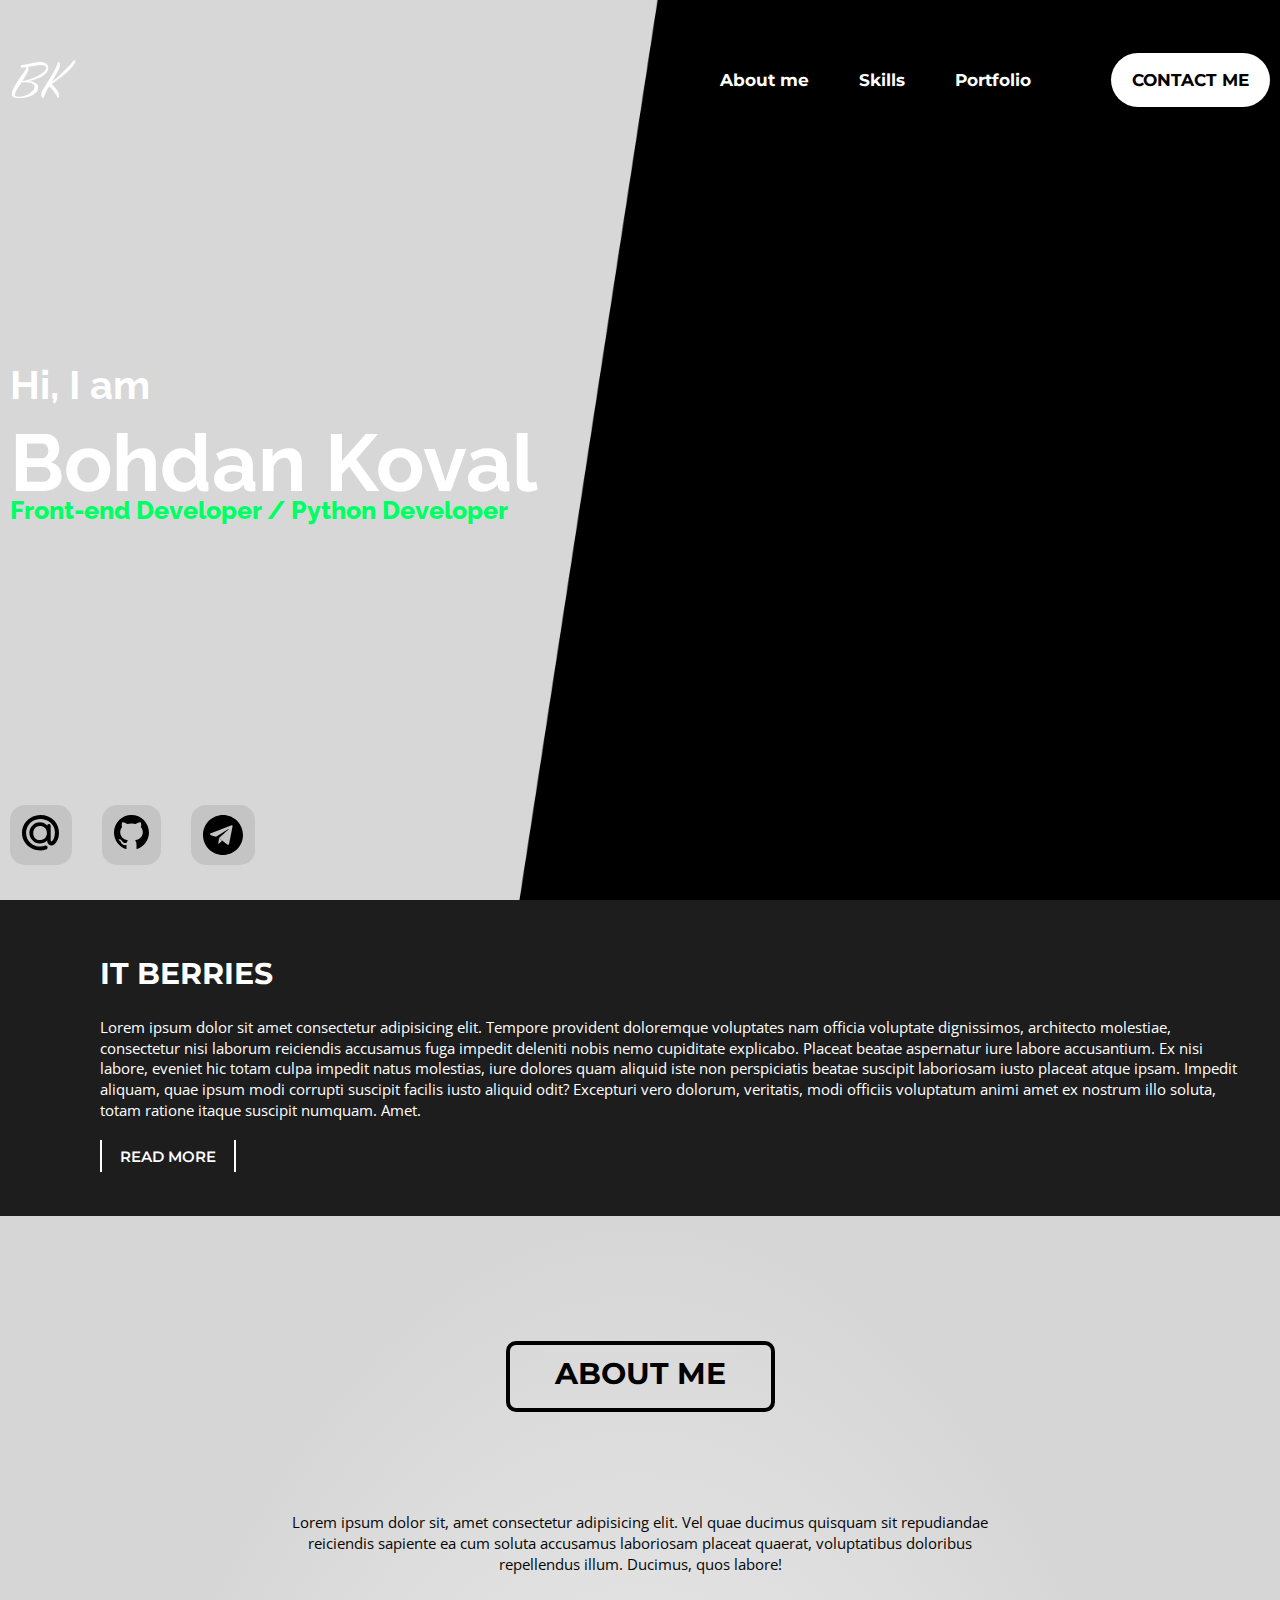
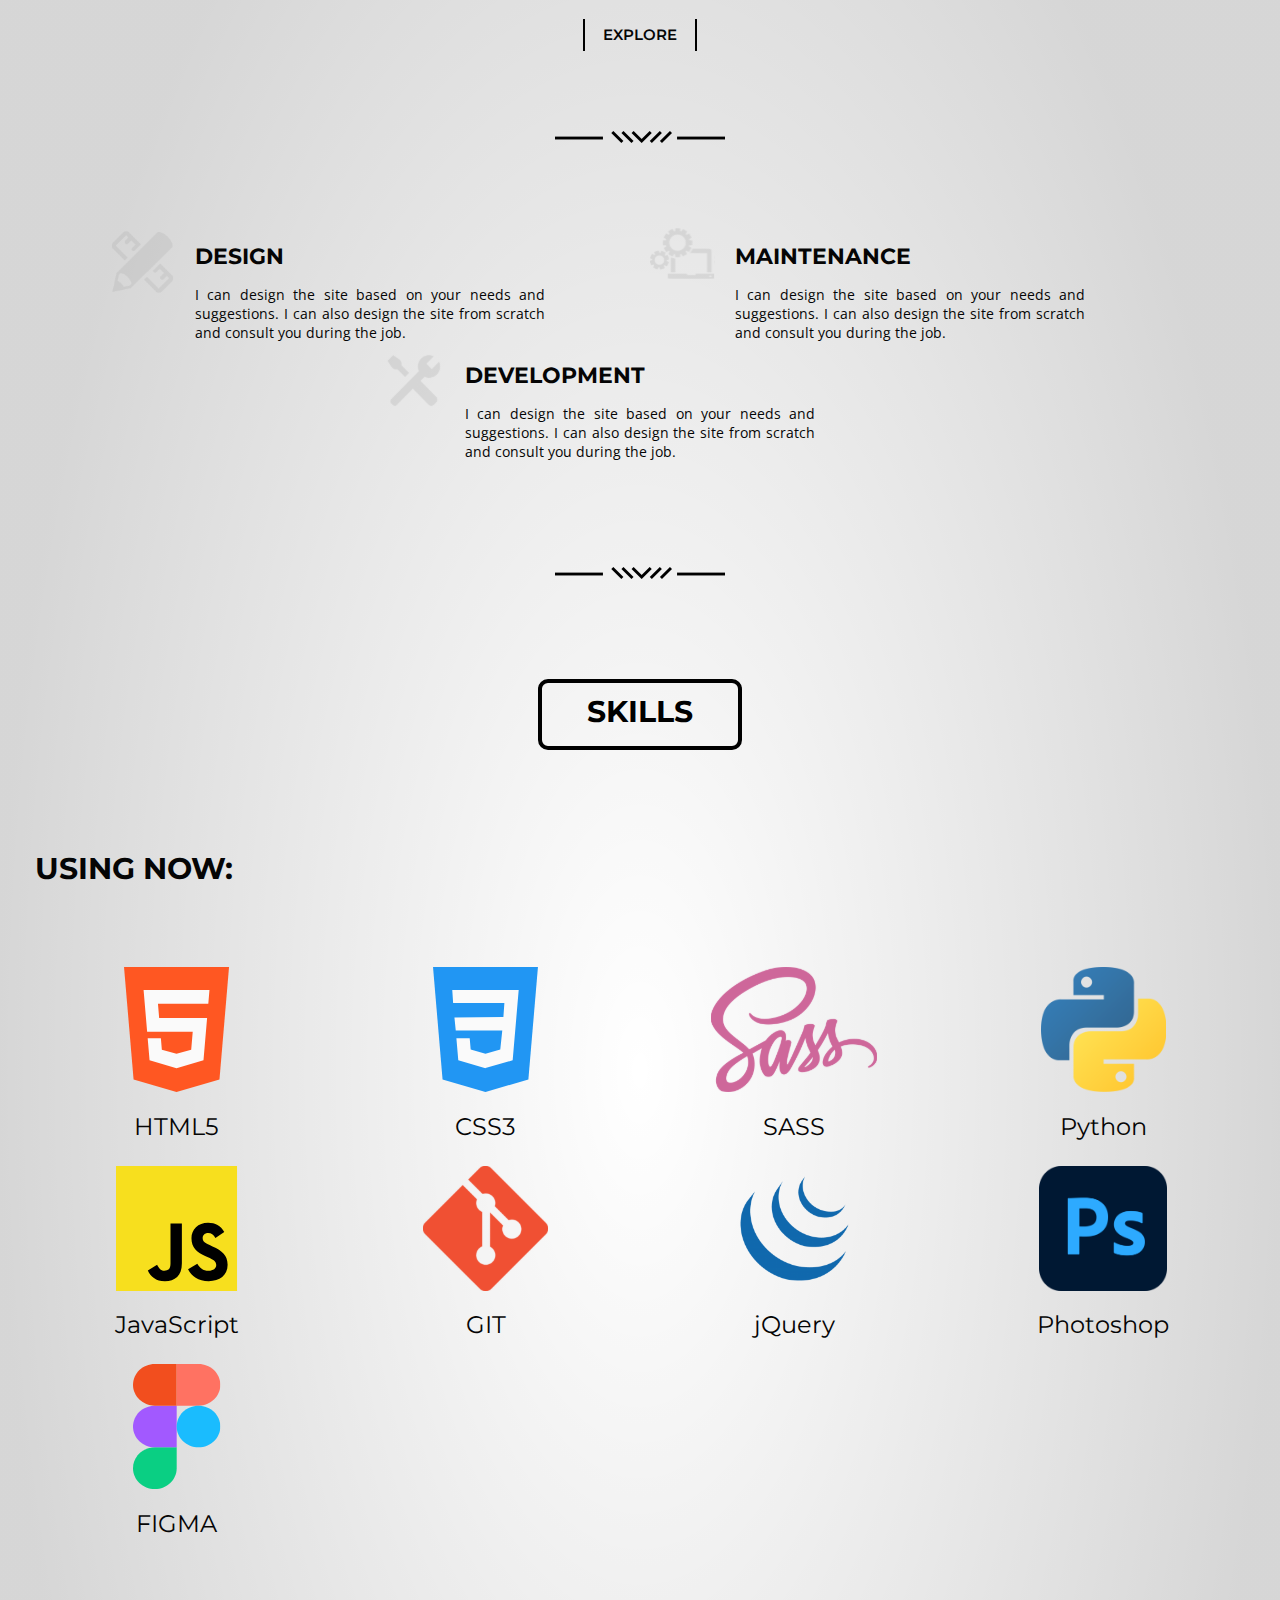
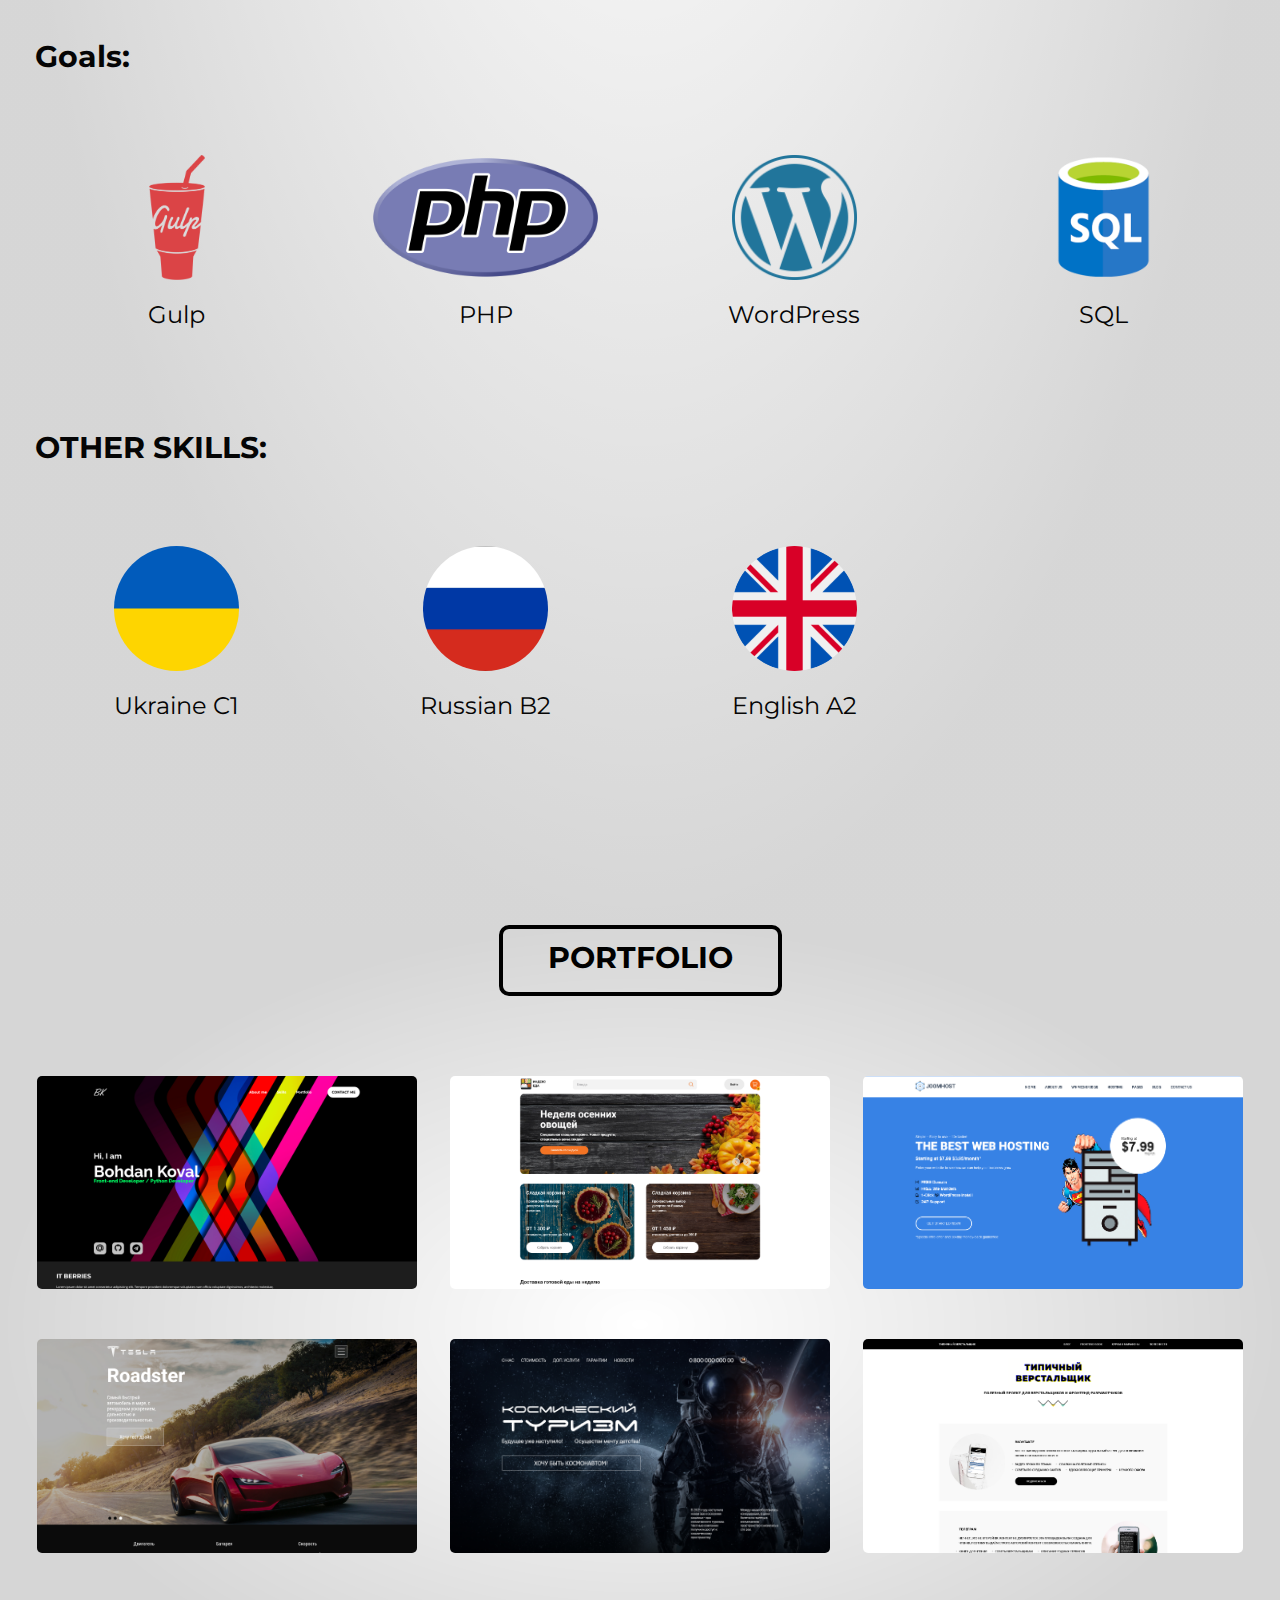
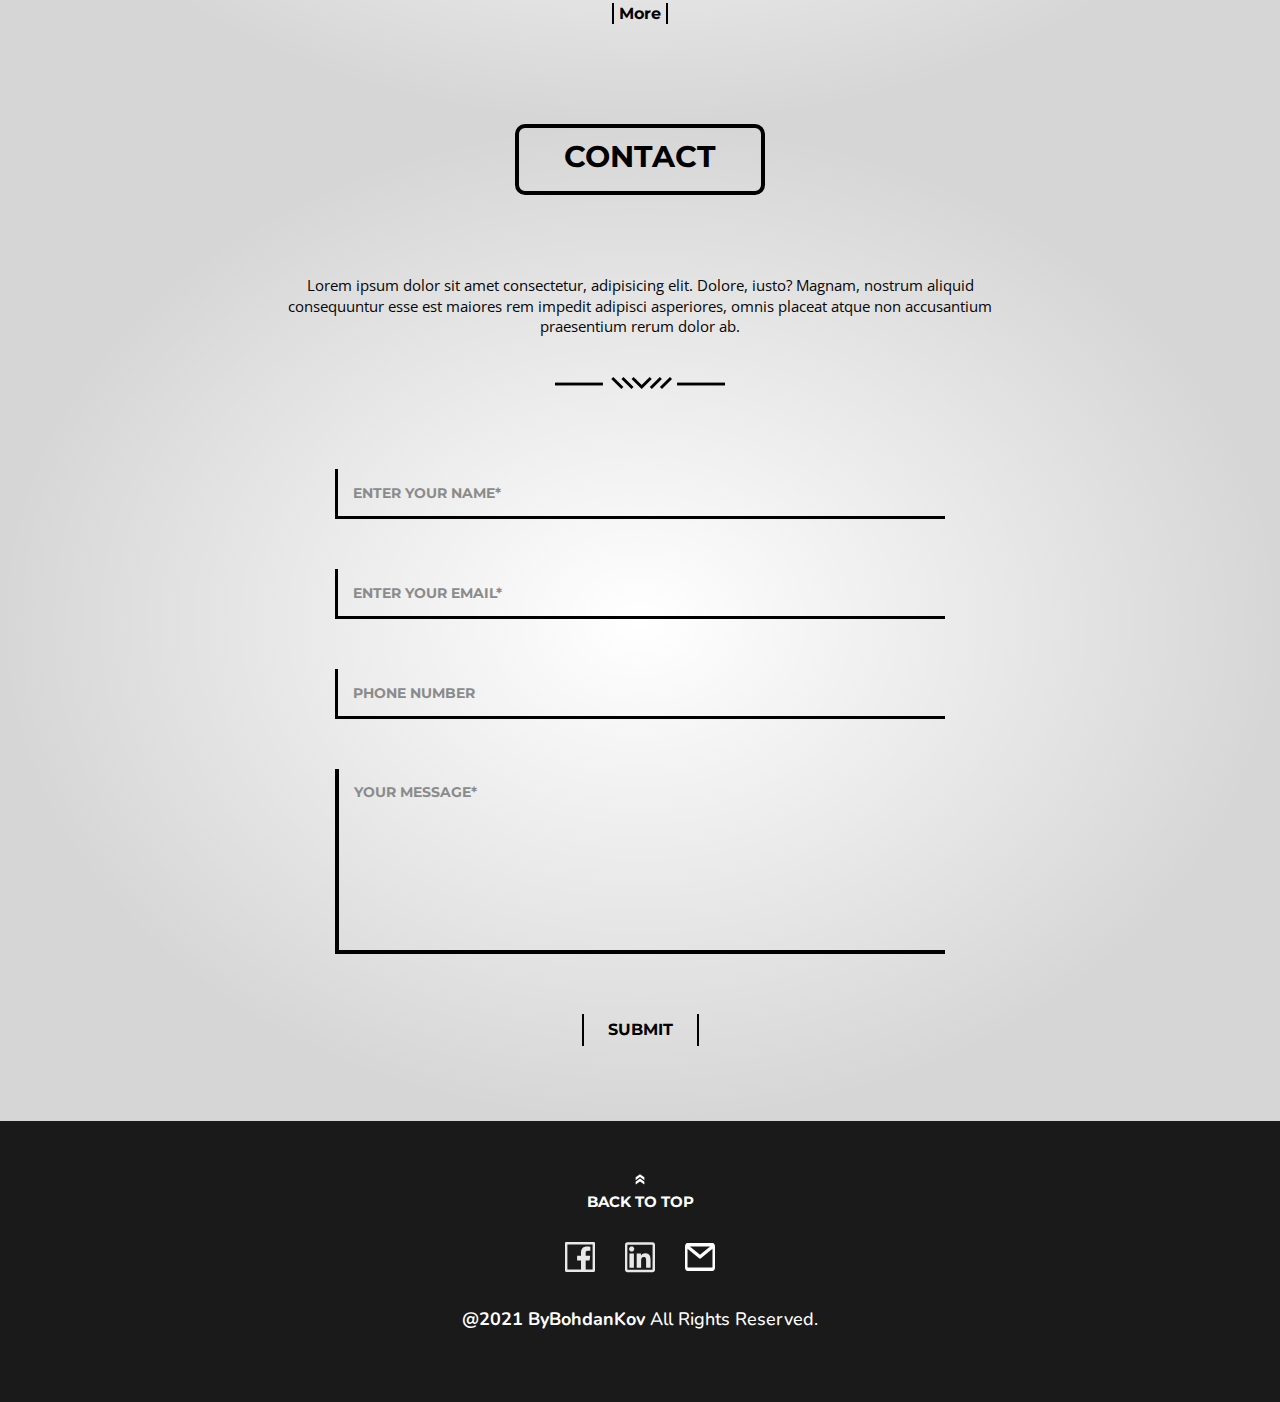
==== index.html @ dabd708c "Add files via upload" ====
<!DOCTYPE html>
<html lang="en">

<head>
  <meta charset="UTF-8">
  <meta name="viewport" content="width=device-width, initial-scale=1.0">
  <meta http-equiv="X-UA-Compatible" content="ie=edge">
  <title>Portfolio</title>
  <link  rel = "icon"  type = "image / png"  sizes = "32x32"  href = "images/icon__site.png"> 
  <!-- Montserrat, Nunito, Raleway -->
  <link rel="preconnect" href="https://fonts.googleapis.com">
  <link rel="preconnect" href="https://fonts.gstatic.com" crossorigin>
  <link href="https://fonts.googleapis.com/css2?family=Montserrat:wght@400;600;700&family=Nunito:wght@400;700&family=Open+Sans:wght@300;400&family=Raleway:wght@700;800&display=swap" rel="stylesheet">
  <!-- Birthstone -->
  <link rel="preconnect" href="https://fonts.googleapis.com">
  <link rel="preconnect" href="https://fonts.gstatic.com" crossorigin>
  <link href="https://fonts.googleapis.com/css2?family=Birthstone&display=swap" rel="stylesheet">
  <!-- Mohave -->
  <link rel="preconnect" href="https://fonts.googleapis.com">
  <link rel="preconnect" href="https://fonts.gstatic.com" crossorigin>
  <link href="https://fonts.googleapis.com/css2?family=Mohave:wght@500&display=swap" rel="stylesheet">
  <!-- Mohave End -->
  <link rel="stylesheet" href="css/reset.css">
  <link rel="stylesheet" href="css/slick.css">
  <link rel="stylesheet" href="css/jquery.fancybox.css">
  <link rel="stylesheet" href="css/style.css">
  <link rel="stylesheet" href="css/media.css">
</head>

<body>

  <header class="header" id="header">
    <!-- <div class="header__2bg"></div> -->
    <div class="header__container">
      <div class="header__inner">
        <div class="header__top">
          <!-- <a class="logo__link" href="#">
            <img class="logo__img" src="images/logo.svg" alt="logo">
          </a> -->
          <a class="logo__link" href="#">
            BK
          </a>
          <nav class="header__menu">
            <button class="header__btn">
              <span></span>
            </button>
            <ul class="header__list">
              <li class="header__item">
                <a class="header__link" href="#aboutme" target="_blank">
                  About me
                </a>
              </li>
              <li class="header__item">
                <a class="header__link" href="#skills" target="_blank">
                  Skills</a>
              </li>
              <li class="header__item">
                <a class="header__link" href="#portfolio" target="_blank">
                  Portfolio
                </a>
              </li>
              <li class="header__item">
                <a class="header__link section__link--white" href="#contact">
                  CONTACT ME
                </a>
              </li>
            </ul>
          </nav>
        </div>
        <div class="header__content">
          <p class="header__subtitle">Hi, I am</p>
          <h1 class="header__title">Bohdan Koval</h1>
          <p class="header__title-desc">Front-end Developer / Python Developer</p>
        </div>
        <div class="header__social-link">
          <ul class="header__social-list">
            <li class="header__social-item">
              <a class="header__social-link" href="mailto:bohdankoval3012@gmail.com" target="_blank">
                <img class="header__social-img" src="images/social__img/email-img.svg" alt="email">
              </a>
            </li>
            <li class="header__social-item">
              <a class="header__social-link" href="https://github.com/HSFantast1k" target="_blank">
                <img class="header__social-img" src="images/social__img/github-img.svg" alt="github">
              </a>
            </li>
            <li class="header__social-item">
              <a class="header__social-link" href="https://t.me/iamBohdan" target="_blank">
                <img class="header__social-img" src="images/social__img/telegram.svg" alt="telegram" width="40px">
              </a>
            </li>
            <!-- <li class="header__social-item">
              <a class="header__social-link" href="#">
                <img class="header__social-img" src="images/social__img/in-img.svg" alt="in">
              </a>
            </li> -->
          </ul>
        </div>
      </div>
    </div>
  </header>

  <blockquote class="blockquote">
    <div class="blockquote__container">
      <div class="blockquote__content">
        <h2 class="blockquote-title">IT BERRIES</h2>
        <p class="blockquote-text">Lorem ipsum dolor sit amet consectetur adipisicing elit. Tempore provident doloremque
          voluptates nam officia voluptate dignissimos, architecto molestiae, consectetur nisi laborum reiciendis
          accusamus fuga impedit deleniti nobis nemo cupiditate explicabo.
          Placeat beatae aspernatur iure labore accusantium. Ex nisi labore, eveniet hic totam culpa impedit natus
          molestias, iure dolores quam aliquid iste non perspiciatis beatae suscipit laboriosam iusto placeat atque
          ipsam.
          Impedit aliquam, quae ipsum modi corrupti suscipit facilis iusto aliquid odit? Excepturi vero dolorum,
          veritatis, modi officiis voluptatum animi amet ex nostrum illo soluta, totam ratione itaque suscipit numquam.
          Amet.</p>
        <a class="blockquote-link" href="404.html">READ MORE</a>
      </div>
    </div>
  </blockquote>

  <section class="info">
    <div class="container">
      <div class="aboutme" id="aboutme">
        <h3 class="section__title">ABOUT ME</h3>
        <p class="aboutme-text">Lorem ipsum dolor sit, amet consectetur adipisicing elit. Vel quae ducimus quisquam sit
          repudiandae reiciendis sapiente ea cum soluta accusamus laboriosam placeat quaerat, voluptatibus doloribus
          repellendus illum. Ducimus, quos labore!</p>
        <a class="aboutme-link" href="404.html">EXPLORE</a>
        <img class="end-line" src="images/end_line.svg" alt="">
      </div>
      <div class="services">
        <div class="services__box">
          <div class="services-item">
            <img class="service-subimg" src="images/service__icon/Design-icon.svg" alt="Design">
            <h3 class="services-title">DESIGN</h3>

            <p class="services-text">I can design the site based on your needs and suggestions. I can also design the
              site from scratch and consult you during the job.</p>
          </div>
          <div class="services-item">
            <img class="service-subimg" src="images/service__icon/Maintenance-icon.svg" alt="Maintenance">
            <h3 class="services-title">MAINTENANCE</h3>
            <p class="services-text">I can design the site based on your needs and suggestions. I can also design the
              site from scratch and consult you during the job. </p>
          </div>
          <div class="services-item">
            <img class="service-subimg" src="images/service__icon/Development-icon.svg" alt="Development">
            <h3 class="services-title">DEVELOPMENT</h3>
            <p class="services-text">I can design the site based on your needs and suggestions. I can also design the
              site from scratch and consult you during the job.</p>
          </div>
        </div>
        <img class="end-line" src="images/end_line.svg" alt="">
      </div>
      <div class="skills">
        <h3 class="section__title" href="#" id="skills">SKILLS</h3>
        <h2 class="skills-title">USING NOW:</h2>
        <div class="skills__box">
          <div class="skills-item">
            <img class="skills__box-img" src="images/Program__logo/HTML.svg" alt="HTML5" height="125px">
            <h6 class="skills__box-title">HTML5</h6>
          </div>
          <div class="skills-item">
            <img class="skills__box-img" src="images/Program__logo/CSS.svg" alt="CSS3" height="125px"">
              <h6 class=" skills__box-title">CSS3</h6>
          </div>
          <div class="skills-item">
            <img class="skills__box-img" src="images/Program__logo/SASS.svg" alt="SASS" height="125px">
            <h6 class="skills__box-title">SASS</h6>
          </div>
          <div class="skills-item">
            <img class="skills__box-img" src="images/Program__logo/Python.png" alt="Python" w height="125px">
            <h6 class="skills__box-title">Python</h6>
          </div>
          <div class="skills-item">
            <img class="skills__box-img" src="images/Program__logo/JS.svg" alt="JAVASCRIPT" height="125px">
            <h6 class="skills__box-title">JavaScript</h6>
          </div>
          <div class="skills-item">
            <img class="skills__box-img" src="images/Program__logo/GIT.svg" alt="GIT" height="125px">
            <h6 class="skills__box-title">GIT</h6>
          </div>
          <div class="skills-item">
            <img class="skills__box-img" src="images/Program__logo/jQuery.png" alt="jQuery" height="125px">
            <h6 class="skills__box-title">jQuery</h6>
          </div>
          <div class="skills-item">
            <img class="skills__box-img" src="images/Program__logo/Photoshop.png" alt="Photoshop" height="125px">
            <h6 class="skills__box-title">Photoshop</h6>
          </div>
          <div class="skills-item">
            <img class="skills__box-img" src="images/Program__logo/Figma.svg" alt="FIGMA" height="125px">
            <h6 class="skills__box-title">FIGMA</h6>
          </div>
        </div>

        <h2 class="skills-title">Goals:</h2>
        <div class="skills__box">
          <div class="skills-item">
            <img class="skills__box-img" src="images/Program__logo/Gulp.png" alt="Gulp" height="125px">
            <h6 class="skills__box-title">Gulp</h6>
          </div>
          <div class="skills-item">
            <img class="skills__box-img" src="images/Program__logo/PHP.png" alt="PHP" height="125px">
            <h6 class=" skills__box-title">PHP</h6>
          </div>
          <div class="skills-item">
            <img class="skills__box-img" src="images/Program__logo/WordPress.png" alt="WordPress" height="125px">
            <h6 class=" skills__box-title">WordPress</h6>
          </div>
          <div class="skills-item">
            <img class="skills__box-img" src="images/Program__logo/SQL.png" alt="SQL" w height="125px">
            <h6 class="skills__box-title">SQL</h6>
          </div>
        </div>

        <h2 class="skills-title">OTHER SKILLS:</h2>
        <div class="skills__box">
          <div class="skills-item">
            <img class="skills__box-img country-flag" src="images/Program__logo/Ukraine.jpg" alt="Ukraine"
              height="125px">
            <h6 class="skills__box-title">Ukraine C1</h6>
          </div>
          <div class="skills-item">
            <img class="skills__box-img country-flag" src="images/Program__logo/Russian.jpg" alt="Russian"
              height="125px">
            <h6 class=" skills__box-title">Russian B2</h6>
          </div>
          <div class="skills-item">
            <img class="skills__box-img country-flag" src="images/Program__logo/English.svg" alt="English"
              height="125px">
            <h6 class="skills__box-title">English A2</h6>
          </div>
        </div>
      </div>
    </div>
  </section>

  <section class="portfolio" id="portfolio">
    <div class="container">
      <div class="portfolio__inner">
        <h3 class="section__title" href="#" id="skills">PORTFOLIO</h3>
        <div class="portfolio__content-box">
          <div class="portfolio__content-start">
            <div class="portfolio__content-item"
              style="background-image: url('images/portfolio__img/My_portfolio.png')">
              <a class="portfolio__item-link portfolio__item-link--white"
                href="https://hsfantast1k.github.io/Portfolio/" target="_blank">MyPortfolio</a>
            </div>
            <div class="portfolio__content-item" style="background-image: url('images/portfolio__img/Index_Food.png')">
              <a class="portfolio__item-link" href="https://hsfantast1k.github.io/Index-Food/"
                target="_blank">IndexFood</a>
            </div>
            <div class="portfolio__content-item" style="background-image: url('images/portfolio__img/Joomhost.png')">
              <a class="portfolio__item-link" href="#" target="_blank">JoomHost</a>
            </div>
            <div class="portfolio__content-item" style="background-image: url('images/portfolio__img/Roadster.png')">
              <a class="portfolio__item-link portfolio__item-link--white"
                href="https://hsfantast1k.github.io/Tesla-Roadster/" target="_blank">Roadster</a>
            </div>
            <div class="portfolio__content-item"
              style="background-image: url('images/portfolio__img/space_tourism.png')">
              <a class="portfolio__item-link portfolio__item-link--white" href="#" target="_blank">Space tourism</a>
            </div>
            <div class="portfolio__content-item"
              style="background-image: url('images/portfolio__img/typical_typesetter.png')">
              <a class="portfolio__item-link" href="https://hsfantast1k.github.io/Typical-layout-designer-/"
                target="_blank">Typical Frond-end Dev</a>
            </div>
          </div>

          <div class="portfolio__content-more">
            <div class="portfolio__content-item" style="background-image: url('images/portfolio__img/Kuba.png')">
              <a class="portfolio__item-link" href="#" target="_blank">Kuba</a>
            </div>
            <div class="portfolio__content-item" style="background-image: url('images/portfolio__img/Solar.png')">
              <a class="portfolio__item-link" href="#" target="_blank">Solar</a>
            </div>
            <div class="portfolio__content-item"
              style="background-image: url('images/portfolio__img/Auto_Express.png')">
              <a class="portfolio__item-link portfolio__item-link--white" href="#" target="_blank">Auto Express</a>
            </div>
            <div class="portfolio__content-item" style="background-image: url('images/portfolio__img/Productly.png')">
              <a class="portfolio__item-link" href="#" target="_blank">Productly</a>
            </div>
            <div class="portfolio__content-item" style="background-image: url('images/portfolio__img/My_Company.png')">
              <a class="portfolio__item-link portfolio__item-link--white" href="#" target="_blank">My Company</a>
            </div>
            <div class="portfolio__content-item" style="background-image: url('images/partfolio_gif.gif')">
              <a class="portfolio__item-link" href="#" target="_blank">And a lot more in my Git :D</a>
            </div>
          </div>
        </div>
        <button class="portfolio-btn">More</button>
      </div>
    </div>
  </section>


  <section class="contact">
    <div class="contact__inner">
      <h3 class="section__title" href="#" id="contact">CONTACT</h3>
      <p class="contact-text">
        Lorem ipsum dolor sit amet consectetur, adipisicing elit. Dolore, iusto? Magnam, nostrum aliquid consequuntur
        esse est maiores rem impedit adipisci asperiores, omnis placeat atque non accusantium praesentium rerum dolor
        ab.
      </p>
      <img class="contact-line end-line" src="images/end_line.svg" alt="">
      <form class="contact__form">
        <input class="contact-input" type="text" placeholder="ENTER YOUR NAME*">
        <input class="contact-input" type="text" placeholder="ENTER YOUR EMAIL*">
        <input class="contact-input" type="text" placeholder="PHONE NUMBER">
        <textarea class="contact-textarea" placeholder="YOUR MESSAGE*"></textarea>
      </form>
      <button class="contact-send">SUBMIT</button>
    </div>
  </section>

  <footer class="footer">
    <a class="backTo__link" href="#header">BACK TO TOP</a>
    <ul class="footer__social-list">
      <li class="footer__social-item">
        <a class="footer__social-link" href="https://www.facebook.com/" target="_blank">
          <img class="footer__social-img" src="images/social__img/facebook-footer.svg" alt="Facebook">
        </a>
      </li>
      <li class="footer__social-item">
        <a class="footer__social-link" href="https://www.google.com/" target="_blank">
          <img class="footer__social-img" src="images/social__img/in-footer.svg" alt="In">
        </a>
      </li>
      <li class="footer__social-item">
        <a class="footer__social-link" href="mailto:bohdankoval3012@gmail.com" target="_blank">
          <img class="footer__social-img" src="images/social__img/email-footer.svg" alt="Email">
        </a>
      </li>
      <!-- <li class="footer__social-item">
        <a class="footer__social-link" href="#">
          <img class="footer__social-img" src="" alt="">
        </a>
      </li> -->
    </ul>
    <p class="author__text"><span>@2021 ByBohdanKov</span> All Rights Reserved.</p>
  </footer>

  <script src="https://ajax.googleapis.com/ajax/libs/jquery/3.4.1/jquery.min.js"></script>
  <script src="js/slick.min.js"></script>
  <script src="js/jquery.fancybox.min.js"></script>
  <script src="js/main.js"></script>
</body>

</html>
---- css/style.css ----
*,
*::after,
*::before {
    box-sizing: border-box;
}

a {
    text-decoration: none;
    color: inherit;
}

ul {
    list-style: none;
}

.section__title {
    display: inline-block;
    font-family: Montserrat;
    font-size: 30px;
    line-height: 38px;
    color: #000;
    font-weight: 700;
    border: 4px solid #000;
    padding: 10px 45px 15px;
    border-radius: 10px;
}


body {
    /* font-family: 'Montserrat', sans-serif;
    font-family: 'Nunito', sans-serif;
    font-family: 'Raleway', sans-serif; */
    font-family: 'Open Sans', sans-serif;
    font-weight: 400;
    font-size: 15px;
    line-height: 138%;
    color: #050505;
}

.header {
    /* background-color: #D7D7D7; */
    background-image: url(../images/header-bg.jpg);
    background-repeat: no-repeat;
    background-size: cover;
    background-position: top center;
    /* padding-top: 70px; */
    /* min-height: 100vh; */
}

/* .header__2bg {
    width: 1802.3px;
    height: 1373.99px;
    right: 0;
    background-color: #000;
    position: absolute;
    transform: rotate(9.67deg);
} */

/* .header::before {
    content: '';
    width: 100px;
    height: 100px;
    background-color: #000;
    position: absolute;

} */

.header__container {
    max-width: 1350px;
    padding: 0 10px;
    margin: 0 auto;
}

.header__inner {
    height: 100vh;
    display: flex;
    flex-direction: column;
    justify-content: space-between;
}

.header__top {
    display: flex;
    justify-content: space-between;
    align-items: center;
    /* margin-bottom: 200px; */
    padding-top: 70px; 
    flex-wrap: wrap;
}

.logo__link {
    font-family: 'Birthstone', cursive;
    font-size: 65px;
    font-weight: 400;
    color: #fff;
}

/* Header-btn__burger  */

.header__btn {
    display: none;
    width: 40px;
    height: 30px;
    border: none;
    padding: 0;
    background-color: transparent;
    position: absolute;
    right: 10px;
    top: 80px;
    cursor: pointer;
    /* Animation */
    transform: rotate(180deg);
    transition: all 0.5s;
}

.header__btn span{
    display: block;
    height: 3px;
    background-color: #fff;
}

.header__btn::before,
.header__btn::after{
    content: '';
    width: 100%;
    height: 3px;
    background-color: #fff;
    position: absolute;
    left: 0;
    border-radius: 2px;
}

.header__btn::before{
    top: 0;
}

.header__btn::after{
    bottom: 0;
}

.header__list {
    display: flex;
}

.header__link {
    font-family: Montserrat;
    font-size: 17px;
    line-height: 21px;
    font-weight: 700;
    color: #fff;
    margin-left: 50px;
}


.section__link--white {
    background-color: #fff;
    color: #000;
    text-align: center;
    margin-left: 80px;
    border-radius: 30px;
    padding: 17px 21px;
    position: relative;
}

.section__link--white::after {
    content: '';
    position: absolute;
    border-radius: 30px;
    left: 0;
    top: 0;
    width: 100%;
    height: 100%;
    transition: all .5s;
}

.section__link--white:hover::after {
    background-color: rgba(0, 0, 0, .25);
}

.header__content {
    font-family: Raleway;
    color: #fff;
    /* margin-bottom: 120px; */
}

.header__subtitle {
    font-size: 40px;
    font-weight: 700;
    margin-bottom: 20px;
}
.header__title {
    font-weight: 700;
    font-size: 80px;
    line-height: 94px;
    margin-bottom: 5px;
}
.header__title-desc {
    font-size: 25px;
    font-weight: 800;
    margin-top: -15px;
    color: #00ff64;
}

.header__social-link {
    margin-bottom: 35px;
}

.header__social-list {
    display: flex;
}
.header__social-item {
    background-color: #C4C4C4;
    margin-right: 30px;
    padding: 10px 12px;
    border-radius: 15px;
}
.header__social-img {
    display: block;
}

.blockquote {
    background-color: #1D1D1D;
}

.blockquote__container {
    max-width: 1920px;
    margin: 0 auto;
}

/* .blockquote::before {
    content: '';
    width: 388px;
    height: 575px;
    position: absolute;
    background-image: url(../images/blockquote-2bg.svg);
    background-position: center;
    background-repeat: no-repeat;
    background-size: cover;
} */

.blockquote__content {
    color: #fff;
    padding: 55px 15px 50px 100px;
}
.blockquote-title {
    font-family: Montserrat;
    font-weight: 700;
    font-size: 30px;
    line-height: 37px;
    margin-bottom: 25px;
}
.blockquote-text {
    max-width: 1150px;
    margin-bottom: 25px;
}

.blockquote-link {
    font-family: Montserrat;
    font-weight: 600;
    font-size: 15px;
    line-height: 18px;
    /* border-left: 2px solid #fff;
    border-right: 2px solid #fff;
    padding: 0 20px; */
    color: #fff;
    position: relative;
    margin-left: 20px;
}

.blockquote-link::before,
.blockquote-link::after,
.aboutme-link::before,
.aboutme-link::after,
.contact-send::before,
.contact-send::after {
    content: '';
    position: absolute;
    width: 2px;
    height: 32px;
    background-color: #fff;
    top: 50%;
    transform: translateY(-50%);
}

.blockquote-link::before,
.aboutme-link::before,
.contact-send::before {
    left: -20px;
}

.blockquote-link::after,
.aboutme-link::after,
.contact-send::after {
    right: -20px;
}

.info {
    padding: 125px 0;
    background: radial-gradient(50% 50% at 50% 50%, rgba(26, 21, 21, 0) 0%, rgba(1, 1, 1, 0.16) 100%), #FFFFFF;
}

.container {
    max-width: 1230px;
    margin: 0 auto;
    padding: 0 10px;
}

.aboutme {
    text-align: center;
    margin-bottom: 100px;
}

/* .aboutme-link {
    font-family: Montserrat;
    font-size: 30px;
    line-height: 38px;
    color: #000;
    font-weight: 700;
    border: 5px solid #000;
    padding: 10px 45px 15px;
} */

.aboutme-text {
    margin: 100px auto 50px;
    max-width: 700px;
}
.aboutme-link {
    font-family: Montserrat;
    font-size: 15px;
    font-weight: 600;
    line-height: 18px;
    position: relative;
}

.aboutme-link::before,
.aboutme-link::after,
.contact-send::before,
.contact-send::after {
    background-color: #000;
}

.end-line {
    margin-top: 80px;
    display: block;
    margin: 86px auto 0;
}

.services {
    margin-bottom: 100px;
}
.services__box {
    display: flex;
    flex-wrap: wrap;
    justify-content: space-evenly;
}
.services-item {
    margin: 0 30px 20px;
}
.services-title {
    font-family: Montserrat;
    font-weight: 700;
    font-size: 22px;
    line-height: 27px;
    margin-bottom: 15px;
    position: relative;
}

.service-subimg {
    position: absolute;
    margin-left: -85px;
    margin-top: -15px;
    width: 65px;
}

.services-text {
    font-size: 14px;
    line-height: 19px;
    max-width: 350px;
    text-align: justify;
}

.skills {
    margin-bottom: 80px;
    text-align: center;
}


.skills-title {
    text-align: left;
    margin: 100px 0 80px;
    font-family: Montserrat;
    font-weight: 700;
    font-size: 30px;
    line-height: 37px;
}

.skills__box {
    display: grid;
    grid-template-columns: repeat(4, 1fr);
    grid-gap: 25px;
    align-items: center;
}

.skills-item {
    text-align: center;
    transition: all .5s;
}

.skills-item:hover {
    transform: scale(120%);
}

.skills__box-img {
    margin-bottom: 15px;
}

.skills__box-title {
    font-family: Montserrat;
    font-weight: 400;
    font-size: 24px;
    line-height: 29px;
}

.country-flag {
    border-radius: 50%;
}

.portfolio {
    background: radial-gradient(50% 50% at 50% 50%, rgba(26, 21, 21, 0) 0%, rgba(0, 0, 0, 0.16) 100%), #FFFFFF;
    padding-bottom: 100px;
}

.portfolio__inner {
    text-align: center;
}

.portfolio__content-start, 
.portfolio__content-more {
    margin-top: 80px;
    display: grid;
    grid-template-columns: repeat(3, 1fr);
    grid-gap: 50px 30px;
    color: #fff;
}

.portfolio__content-more {
    display: none;
    margin-top: 50px;
}

.portfolio__content-more--active {
    display: grid;
}

.portfolio__content-item {
    width: 380px;
    min-height: calc((380px * 9) / 16);
    background-size: cover;
    background-repeat: no-repeat;
    background-position: center;
    margin: 0 auto;
    display: flex;
    justify-content: center;
    align-items: center;
    position: relative;
    z-index: 1;
    transition: all .5s;
    border-radius: 5px;
}

.portfolio__content-item::after {
    content: '';
    transition: all .5s;
    position: absolute;
    width: 100%;
    height: 100%;
    border-radius: 5px;
}

.portfolio__content-item:hover{
    transform: scale(110%);
}

.portfolio__content-item:hover .portfolio__item-link{
    opacity: 1;
}

.portfolio__content-item:hover::after{
    background-color: rgba(0, 0, 0, .5);
    z-index: 2;
}


.portfolio__item-link {
    font-family: 'Mohave', sans-serif;
    font-weight: 500;
    opacity: 0;
    font-size: 25px;
    line-height: 32px;
    padding: 15px 10px;
    width: 80%;
    background-color: #000;
    border-radius: 15px;
    transition: all .5s;
    z-index: 3;
}

.portfolio__item-link--white {
    background-color: #fff;
    color: #000;
}

.portfolio-btn {
    margin-top: 50px;
    padding: 0 5px;
    background-color: transparent;
    border: none;
    cursor: pointer;
    font-family: Montserrat;
    font-size: 16px;
    line-height: 21px;
    font-weight: 700;
    border-left: 2px solid #000;
    border-right: 2px solid #000;
    position: relative;
    transition: all .5s;
}

.portfolio-btn--active {
    font-size: 0;
    width: 70px;
}

.portfolio-btn--active::after {
    content: 'To hide';
    position: absolute;
    left: 0;
    cursor: pointer;
    font-family: Montserrat;
    font-size: 16px;
    line-height: 21px;
    font-weight: 700;
    width: 100%;
}


.contact {
    /* padding: 150px 0 80px; */
    background: radial-gradient(50% 50% at 50% 50%, rgba(26, 21, 21, 0) 0%, rgba(0, 0, 0, 0.16) 100%), #FFFFFF;
    padding-bottom: 80px;
}
.contact__inner {
    text-align: center;
    padding: 0 15px;
}


.contact-text {
    margin: 80px auto 0;
    max-width: 750px;
}

.contact-line {
    margin: 40px auto 80px;
}

.contact__form {
    margin: 0 auto;
    max-width: 610px;
    padding-bottom: 60px;
}
.contact-input {
    font-family: Montserrat;
    font-size: 14px;
    line-height: 17px;
    font-weight: 700;
    color: #8B8B8B;

    display: block;
    width: 100%;
    border: none;
    background-color: inherit;
    margin-bottom: 50px;
    height: 50px;
    border-bottom: 3px solid #000;
    border-left: 3px solid #000;
    padding: 0 15px;
}
.contact-textarea {
    font-family: Montserrat;
    font-size: 14px;
    line-height: 17px;
    font-weight: 700;
    color: #8B8B8B;

    width: 100%;
    resize: none;
    height: 185px;
    background-color: inherit;
    border-right: none;
    border: none;
    border-bottom: 4px solid #000;
    border-left: 4px solid #000;
    padding: 15px;
}

.contact-input::placeholder,
.contact-textarea::placeholder {
    font-family: Montserrat;
    font-size: 14px;
    line-height: 17px;
    font-weight: 700;
    color: #8B8B8B;
}

.contact-send {
    position: relative;
    border: none;
    background-color: inherit;
    font-family: Montserrat;
    font-weight: 700;
    font-size: 16px;
    line-height: 20px;
    cursor: pointer;
}

.footer {
    background-color: #1A1A1A;
    text-align: center;
    color: #fff;
    padding: 70px 0;
}

.backTo__link {
    font-family: Montserrat;
    color: #fff;
    position: relative;
    font-weight: 700;
    font-size: 15px;
    line-height: 18px;
}

.backTo__link::before {
    content: '';
    background-image: url('../images/Back-To-Arrows.svg');
    position: absolute;
    width: 15px;
    height: 15px;
    right: 50%;
    transform: translateX(50%);
    top: -20px;
}


.footer__social-list {
    display: flex;
    justify-content: center;
    align-items: center;
    margin: 30px 0;
}
.footer__social-item {
    margin: 0 15px;
}

.author__text {
    font-family: Nunito;
    font-size: 18px;
    line-height: 25px;
    font-weight: 500;
}

.author__text span{
    font-weight: 700;
}

/* 404 */
.content__404 {
    /* background-image: url('../images/404.gif'); */
    background-color: #000;
    height: 100vh;
    text-align: center;
    background-image: url('../images/404__man.gif');
    display: flex;
    flex-direction: column;
    align-items: center;
    justify-content: center;
    /* background-repeat: no-repeat; */
    background-position: center;
}

.content__404-images {
    max-width: 80%;
    margin: 0 auto;
    display: block;
    transition: all .5s;
}

.content__404-link {
    font-family: Montserrat;
    font-size: 17px;
    line-height: 21px;
    font-weight: 700;
    margin-left: 0;
    padding: 15px 30px;
}
---- css/media.css ----
@media (max-width: 1270px){
    /* Grid-media */
    .portfolio__content-start, .portfolio__content-more {
        grid-template-columns: repeat(2, 1fr);
    }
    .portfolio__content-item {
        width: 360px;
        min-height: calc((360px * 9) / 16);
    }
}

@media (max-width: 820px){
    /* Text */
    .section__title {
        font-size: 28px;
        line-height: 36px;
        padding: 8px 42px 13px;
    }

    .skills__box-title {
        font-size: 23px;
        line-height: 28px;
    }
    .portfolio__item-link {
        font-size: 20px;
        line-height: 28px;
    }
    /* Grid-media */
    .skills__box {
        grid-template-columns: repeat(3, 1fr);
        grid-gap: 20px;
    }
    .portfolio__content-start, .portfolio__content-more {
        grid-template-columns: 1fr;
    }
    /* Block */
    .header {
        background-image: url(../images/header-Litebg.jpg);
    }
    .blockquote__content {
        padding: 45px 20px 40px 50px;
    }

    .info {
        padding: 80px 0;   
    }

    .header__top {
        padding-top: 50px;
    }
    /* Item */
    .portfolio__content-item {
        width: 525px;
        min-height: calc((525px * 9) / 16);
    }
}


@media (max-width: 710px){
    /* Block */
    .header {
        background-position: right;
        background-image: url('../images/header-mobbg.jpg');
    }
    .blockquote__content {
        padding: 40px 20px 30px 50px;
    }

    .info {
        padding: 60px 0;   
    }

    /* Header-menu */
    .header__list.header__list--active {
        transform: translateY(0);
    }

    .header__list {
        transform: translateY(-200%);
        display: block;
        position: absolute;
        padding: 25px 0;
        left: 0;
        right: 0;
        transition: all .5s;
        text-align: center;
        background-color: rgba(0, 0, 0, .5);
        margin-top: 25px;
    }
    .header__link {
        display: block;
        margin: 15px 0;
        width: 100%;
    }
    .header__item:last-child .header__link {
        background-color: #fff;
        color: #000;
        text-align: center;
        margin: 0;
        border-radius: 30px;
        padding: 15px 10px;
        margin-bottom: 0;
    }

    .header__btn {
        display: inline-block;
        top: 52px;
    }

    .header__btn.header__btn--active{
        top: 65px;
        height: 40px;
        /* Animation */
        transform: none;
        transition: none;
    }

    .header__btn.header__btn--active span{
        display: none;
    }

    .header__btn.header__btn--active::before,
    .header__btn.header__btn--active::after{
        top: 0;
        bottom: 0;
    }
    .header__btn.header__btn--active::before{
        transform: rotate(45rad);
    }
    .header__btn.header__btn--active::after {
        transform: rotate(-45rad);
    }

    /* Text */
    body {
        font-size: 13px;
        line-height: 135%;
    }
    .header__subtitle {
        font-size: 35px;
        margin-bottom: 15px;
    }

    .header__title {
        font-size: 75px;
        line-height: 85px;
    }
    .header__title-desc {
        font-size: 21px;
    }

    .skills__box-title {
        font-size: 22px;
        line-height: 27px;
    }

    .section__title {
        font-size: 26px;
        line-height: 34px;
        padding: 7px 41px 12px;
    }

    .portfolio__item-link {
        font-size: 20px;
        line-height: 28px;
    }

    .portfolio__item-link {
        font-size: 18px;
        line-height: 25px;
    }

    /* Padding-top */
    .header__top {
        /* padding-top: 40px; */
        padding-top: 56px;
    }
}

@media (max-width: 620px){

    /* Text */
    .header__subtitle {
        font-size: 32px;
        margin-bottom: 10px;
    }

    .header__title {
        font-size: 65px;
        line-height: 75px;
    }
    .header__title-desc {
        font-size: 20px;
    }

    .section__title {
        font-size: 24px;
        line-height: 32px;
    }

    .skills__box-title {
        font-size: 21px;
        line-height: 26px;
    }


    /* Icon */
    .header__social-img {
        width: 32px;
    }

    .services-item {
        margin: 0 15px 30px;
    }

    .services-title {
        margin-left: 65px;
        margin-bottom: 25px;
    }

    .service-subimg {
        margin-left: -10px;
    }

    /* Grid-media */
    .skills__box {
        grid-template-columns: repeat(2, 1fr);
        grid-gap: 18px;
    }

    /* Block */
    .blockquote__content {
        padding: 40px 20px;
    }

    /* Padding-top  */

    .header__top {
        /* padding-top: 30px; */
        padding-top: 46px;
    }
    
    .header__btn {
        top: 42px;
    }

    .header__btn.header__btn--active{
        top: 55px;
    }
    /* Item */
    .portfolio__content-item {
        width: 415px;
        min-height: calc((415px * 9) / 16);
    }
}

@media (max-width: 480px){
    /* Text */
    .header__title {
        font-size: 55px;
        line-height: 65px;
    }
    .header__title-desc {
        font-size: 18px;
    }

    .section__title {
        font-size: 22px;
        line-height: 30px;
    }

    .skills__box-title {
        font-size: 20px;
        line-height: 25px;
    }

    .portfolio__item-link {
        padding: 10px;
    }

    /* Icon */
    .header__social-list {
        margin-left: -15px;
    }

    .header__social-item {
        margin: 0 15px;
    }

    /* Grid-media */
    .skills__box-img {
        max-width: 190px;
    }
    .skills__box {
        grid-gap: 40px 5px;
    }

    /* Block */
    .info {
        padding: 50px 0;   
    }
    
    .header__btn {
        top: 42px;
    }

    /* Padding-top  */

    .header__top {
        padding-top: 36px;
    }
    
    .header__btn {
        top: 32px;
    }

    .header__btn.header__btn--active{
        top: 45px;
    }
    /* Item */
    .portfolio__content-item {
        width: 340px;
        min-height: calc((340px * 9) / 16);
    }
}

@media (max-width: 400px){
    /* Grid-media */
    .skills__box-img {
        max-width: 180px;
    }

    /* .skills__box {
        grid-template-columns: repeat(1, 1fr);
    } */

    /* Text */
    .header__title {
        font-size: 48px;
        line-height: 58px;
    }
    .header__title-desc {
        font-size: 18px;
    }

    .skills-title {
        text-align: center;
    }
    /* Item */
    .portfolio__content-item {
        width: 300px;
        min-height: calc((300px * 9) / 16);
    }
}

@media (max-width: 350px){
    /* Grid-media */
    .skills__box-img {
        max-width: 100%;
    }
    .skills__box {
        grid-template-columns: repeat(1, 1fr);
    }


    /* Text */
    .header__title {
        font-size: 42px;
        line-height: 60px;
    }
    .header__title-desc {
        font-size: 18px;
    }
    
    /* Icon */
    .header__social-list {
        margin-left: -10px;
    }
    
    .header__social-item {
        margin: 0 10px;
    }
    /* Item */
    .portfolio__content-item {
        width: 270px;
        min-height: calc((270px * 9) / 16);
    }
}
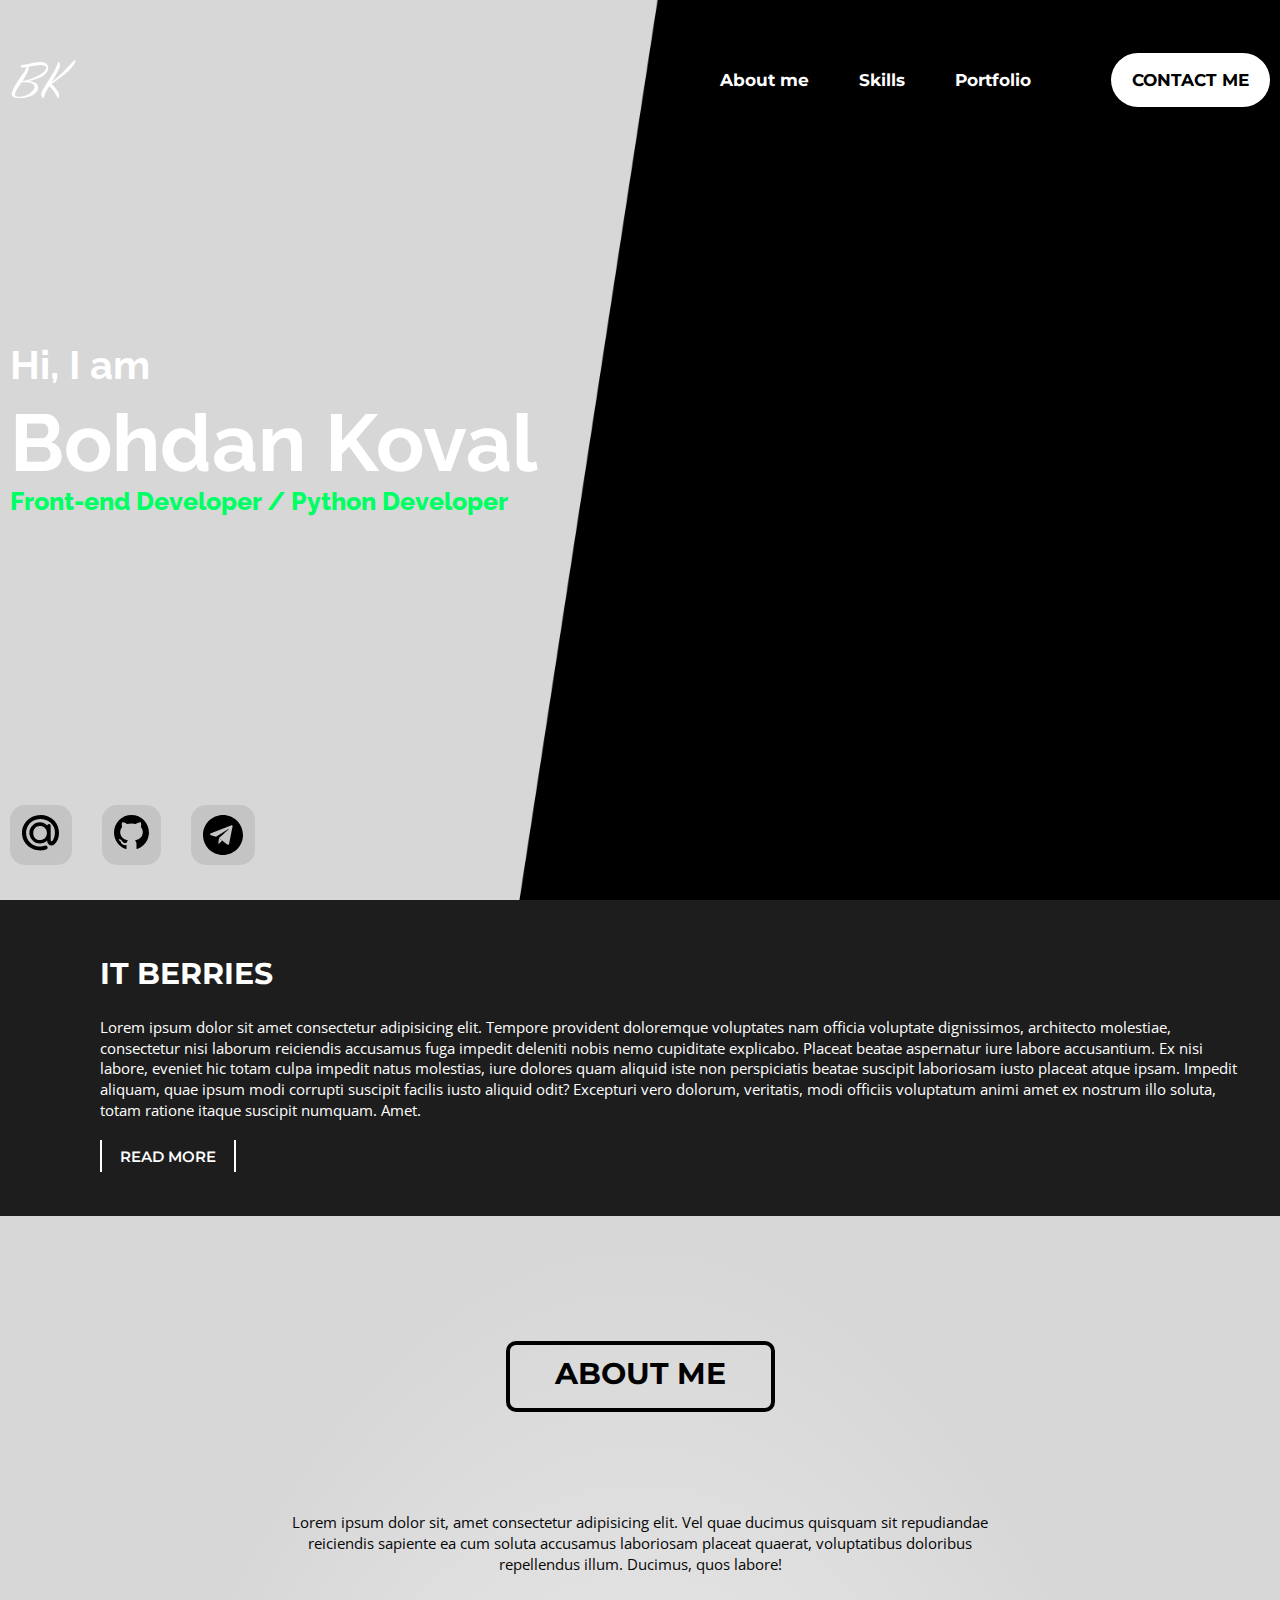
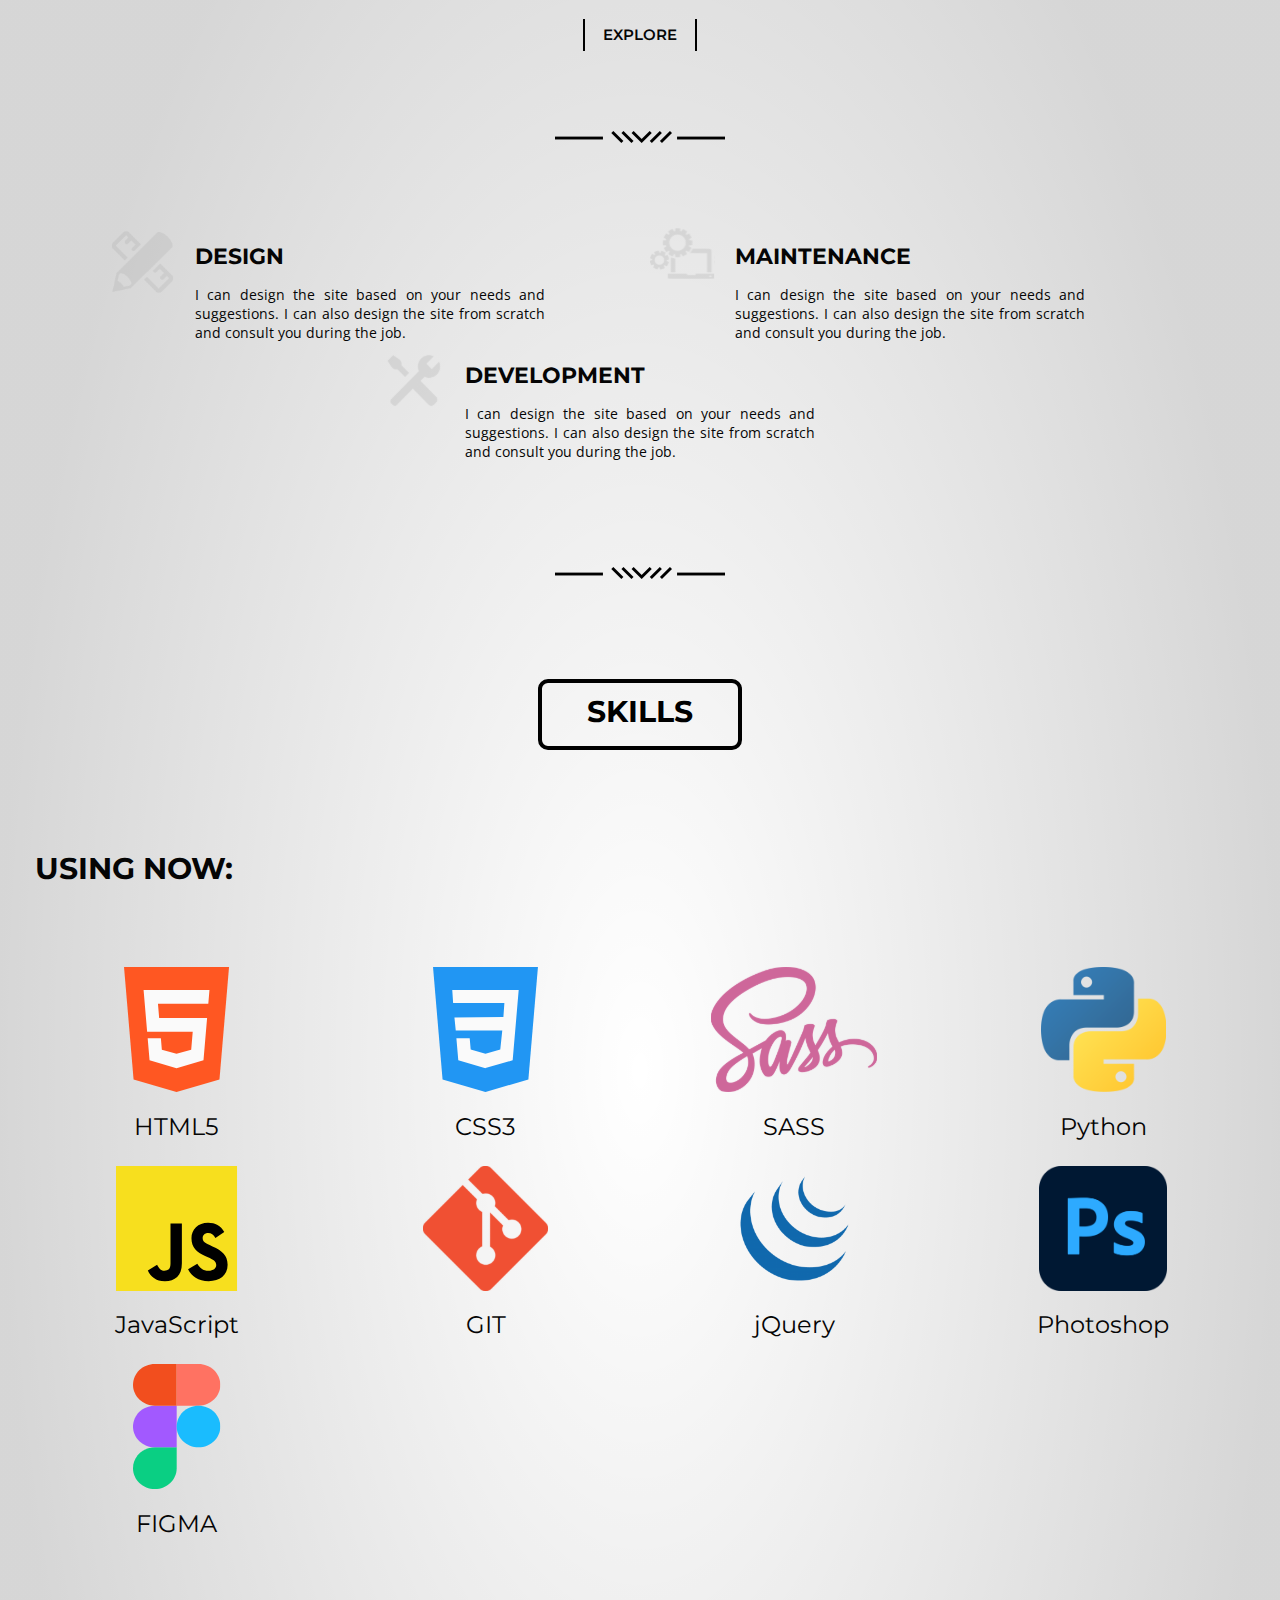
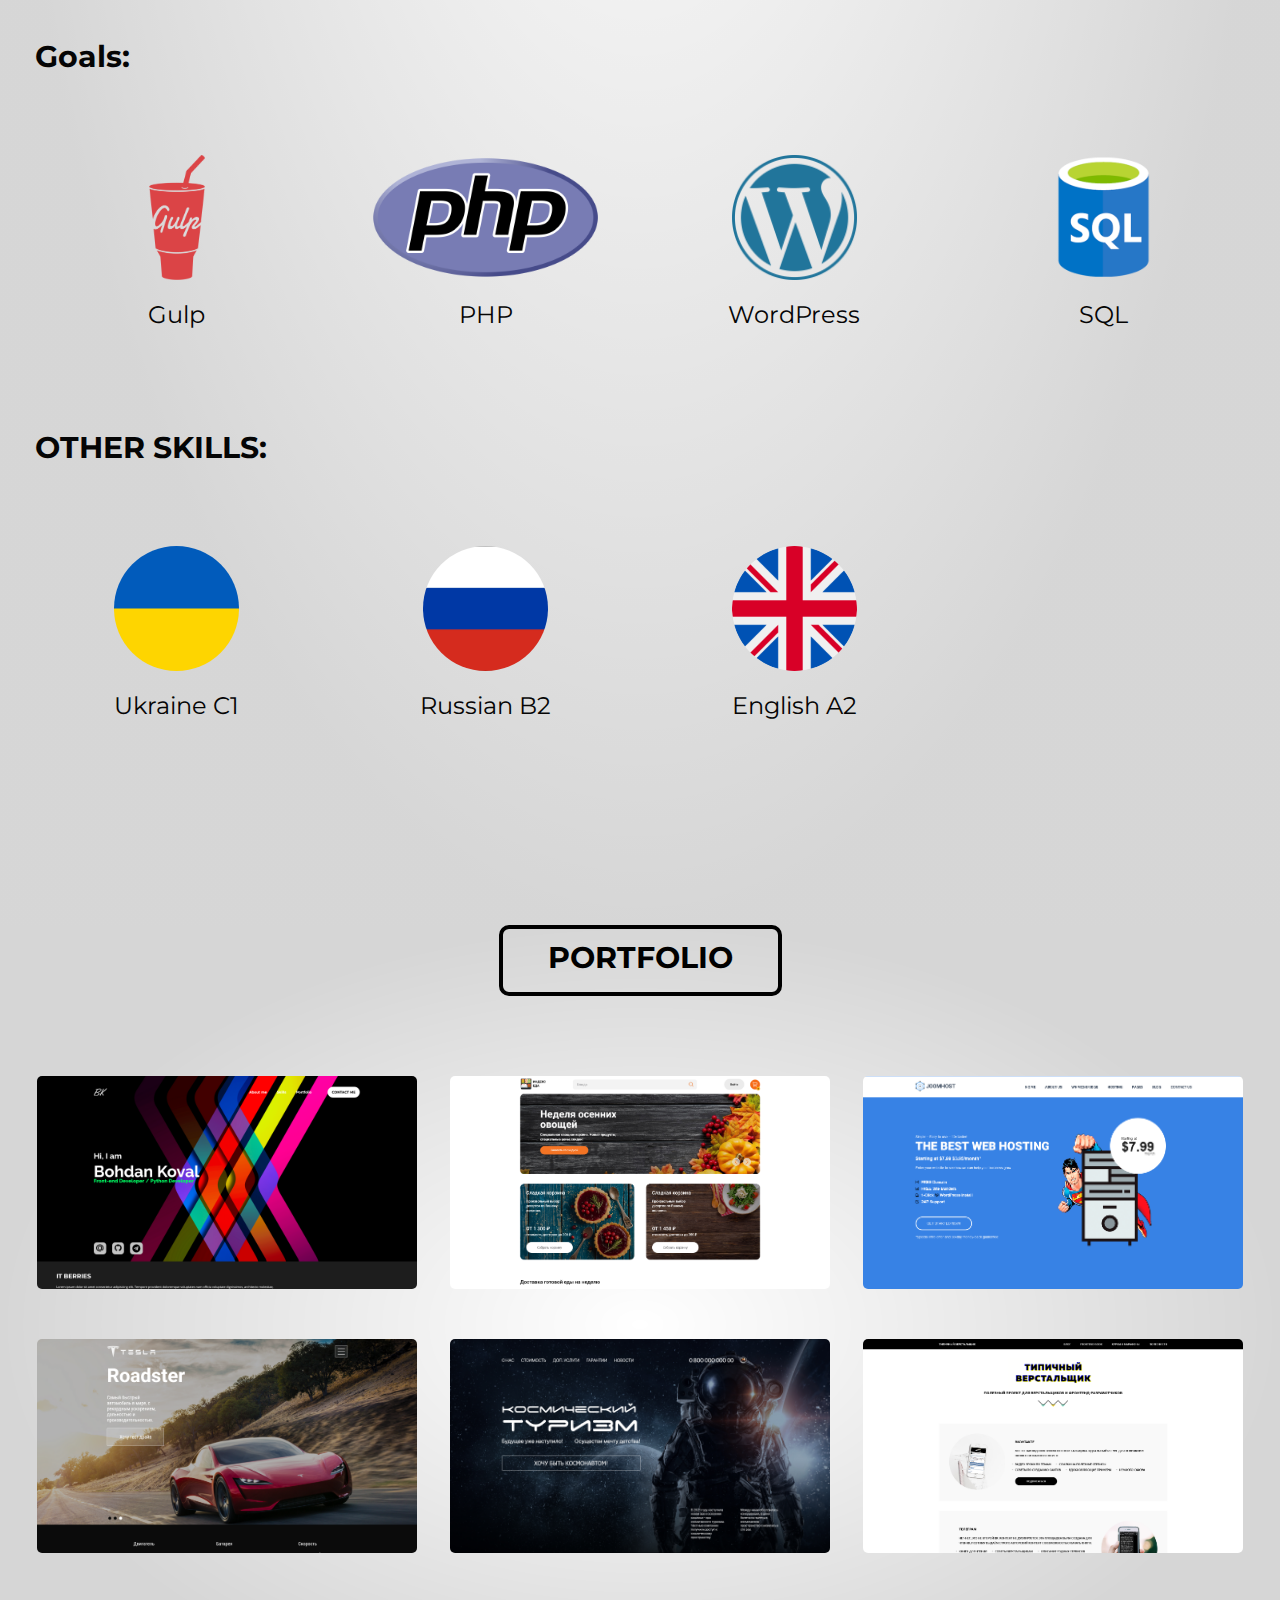
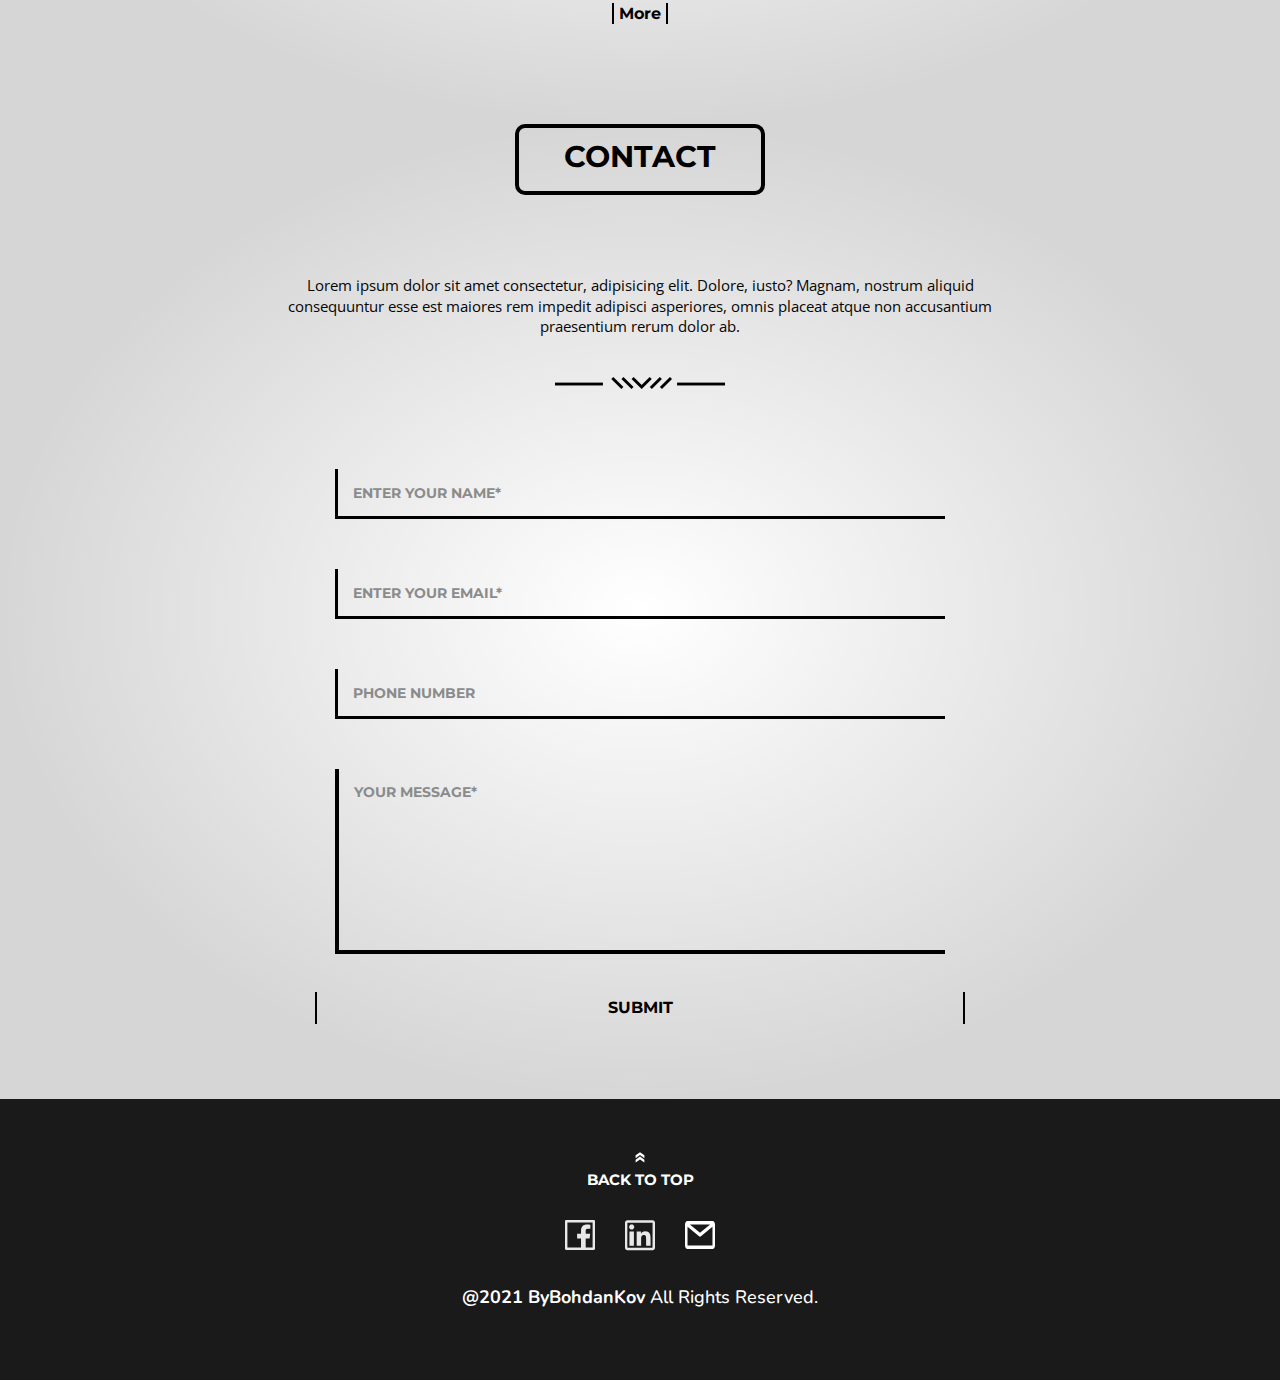
==== commit b1cd203a: "Add files via upload" ====
--- a/index.html
+++ b/index.html
@@ -38,6 +38,7 @@
             <img class="logo__img" src="images/logo.svg" alt="logo">
           </a> -->
           <a class="logo__link" href="#">
+            <!-- <img src="images/logo.jpg" alt="BK"> -->
             BK
           </a>
           <nav class="header__menu">
@@ -70,7 +71,10 @@
         <div class="header__content">
           <p class="header__subtitle">Hi, I am</p>
           <h1 class="header__title">Bohdan Koval</h1>
-          <p class="header__title-desc">Front-end Developer / Python Developer</p>
+          <p class="header__title-desc">Front-end Developer / Python Developer
+            <br>
+            <!-- <span>Kyiv - GMT+2, online 7:00-21:00</span> -->
+          </p>
         </div>
         <div class="header__social-link">
           <ul class="header__social-list">
@@ -311,8 +315,18 @@
         <input class="contact-input" type="text" placeholder="ENTER YOUR EMAIL*">
         <input class="contact-input" type="text" placeholder="PHONE NUMBER">
         <textarea class="contact-textarea" placeholder="YOUR MESSAGE*"></textarea>
+        <a class="open-popup" href="#" >
+          <button class="contact-send">SUBMIT</button>
+        </a>
       </form>
-      <button class="contact-send">SUBMIT</button>
+      <div class="popup-bg">
+        <div class="popup">
+            <img class="close-popup" src="images/close.png" alt="">
+            <p class="popup-text">
+              Спасибо, форма отправлена 
+            </p>
+        </div>
+   </div>
     </div>
   </section>
 
--- a/css/style.css
+++ b/css/style.css
@@ -194,10 +194,26 @@
     margin-bottom: 5px;
 }
 .header__title-desc {
+    display: inline-block;
     font-size: 25px;
     font-weight: 800;
     margin-top: -15px;
     color: #00ff64;
+    position: relative;
+    padding-bottom: 30px;
+}
+
+.header__title-desc::after{
+    content: "Kyiv - GMT+2, online 7:00-21:30";
+    position: absolute;
+    bottom: 0;
+    opacity: 0;
+    transition: all .5s;
+    color: #514040;
+}
+
+.header__title-desc:hover::after{
+    opacity: 1;
 }
 
 .header__social-link {
@@ -478,6 +494,7 @@
 
 .portfolio__content-item:hover{
     transform: scale(110%);
+    box-shadow: -2px 3px 17px 0px #000;
 }
 
 .portfolio__content-item:hover .portfolio__item-link{
@@ -567,6 +584,7 @@
     margin: 0 auto;
     max-width: 610px;
     padding-bottom: 60px;
+    position: relative;
 }
 .contact-input {
     font-family: Montserrat;
@@ -613,7 +631,11 @@
 }
 
 .contact-send {
-    position: relative;
+    position: absolute;
+    right: 0;
+    left: 0;
+    bottom: 0;
+    margin: 0 auto;
     border: none;
     background-color: inherit;
     font-family: Montserrat;
@@ -622,6 +644,57 @@
     line-height: 20px;
     cursor: pointer;
 }
+
+/*Style Popup window  Start*/
+
+.popup-bg {
+    position: fixed;
+    top: 0;
+    left: 0;
+    width: 100%;
+    height: 100%;
+    background: rgba(0,0,0,0.8);
+    display: none;
+}
+
+.popup {
+    position: absolute;
+    background-image: url('../images/paper_plane.gif');
+    background-position: center;
+    background-size: cover;
+    background-repeat: no-repeat;
+    width: 600px;
+    min-height: 360px;
+    left: 50%;
+    top: 50%;
+    transform: translate(-50%, -50%);
+    padding: 15px;
+}
+
+.popup-text {
+    position: absolute;
+    top: 30%;
+    left: 0;
+    right: 0;
+    font-family: Raleway;
+    color: #00abff;
+    font-weight: 700;
+    font-size: 35px;
+    line-height: 42px;
+}
+
+.close-popup {
+    position: absolute;
+    top: 10px;
+    right: 10px;
+    cursor: pointer;
+}
+
+.no-scroll {
+    overflow-y: hidden;
+}
+
+/*Style Popup window  Finish*/
 
 .footer {
     background-color: #1A1A1A;
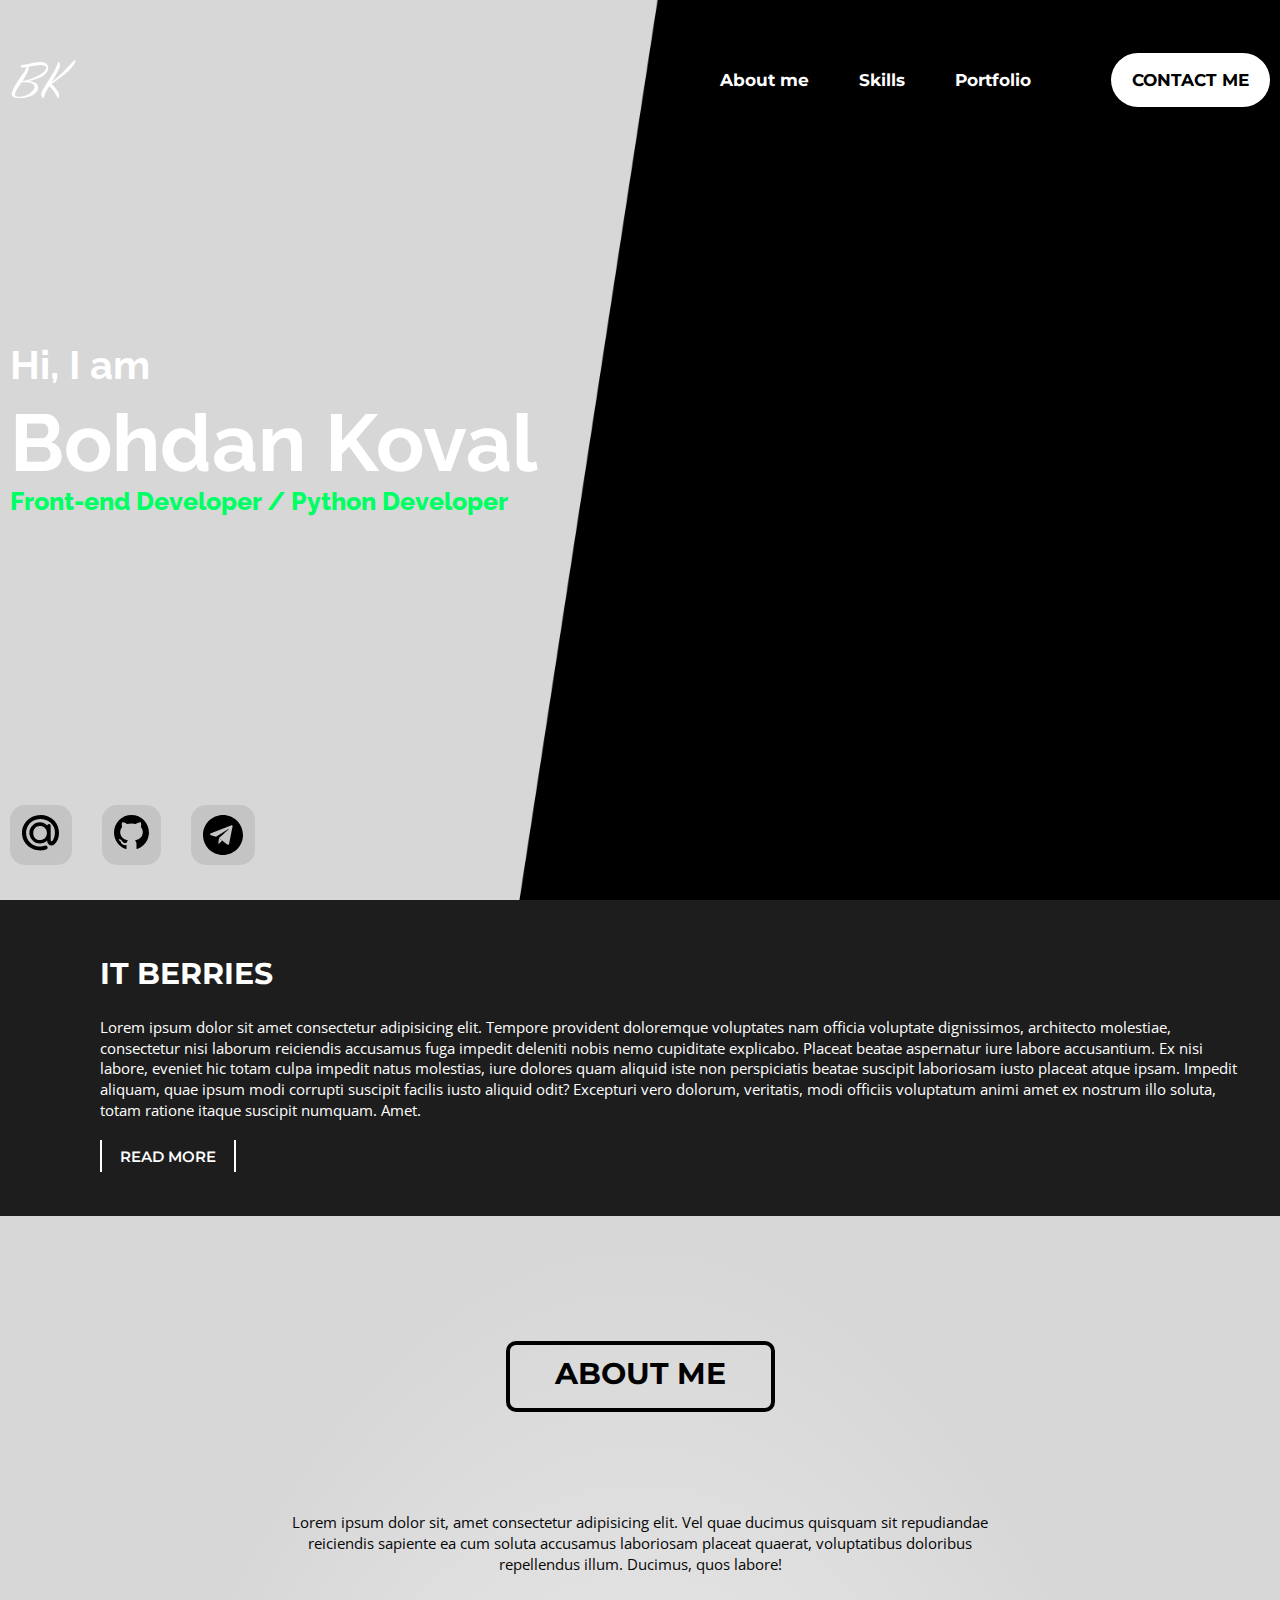
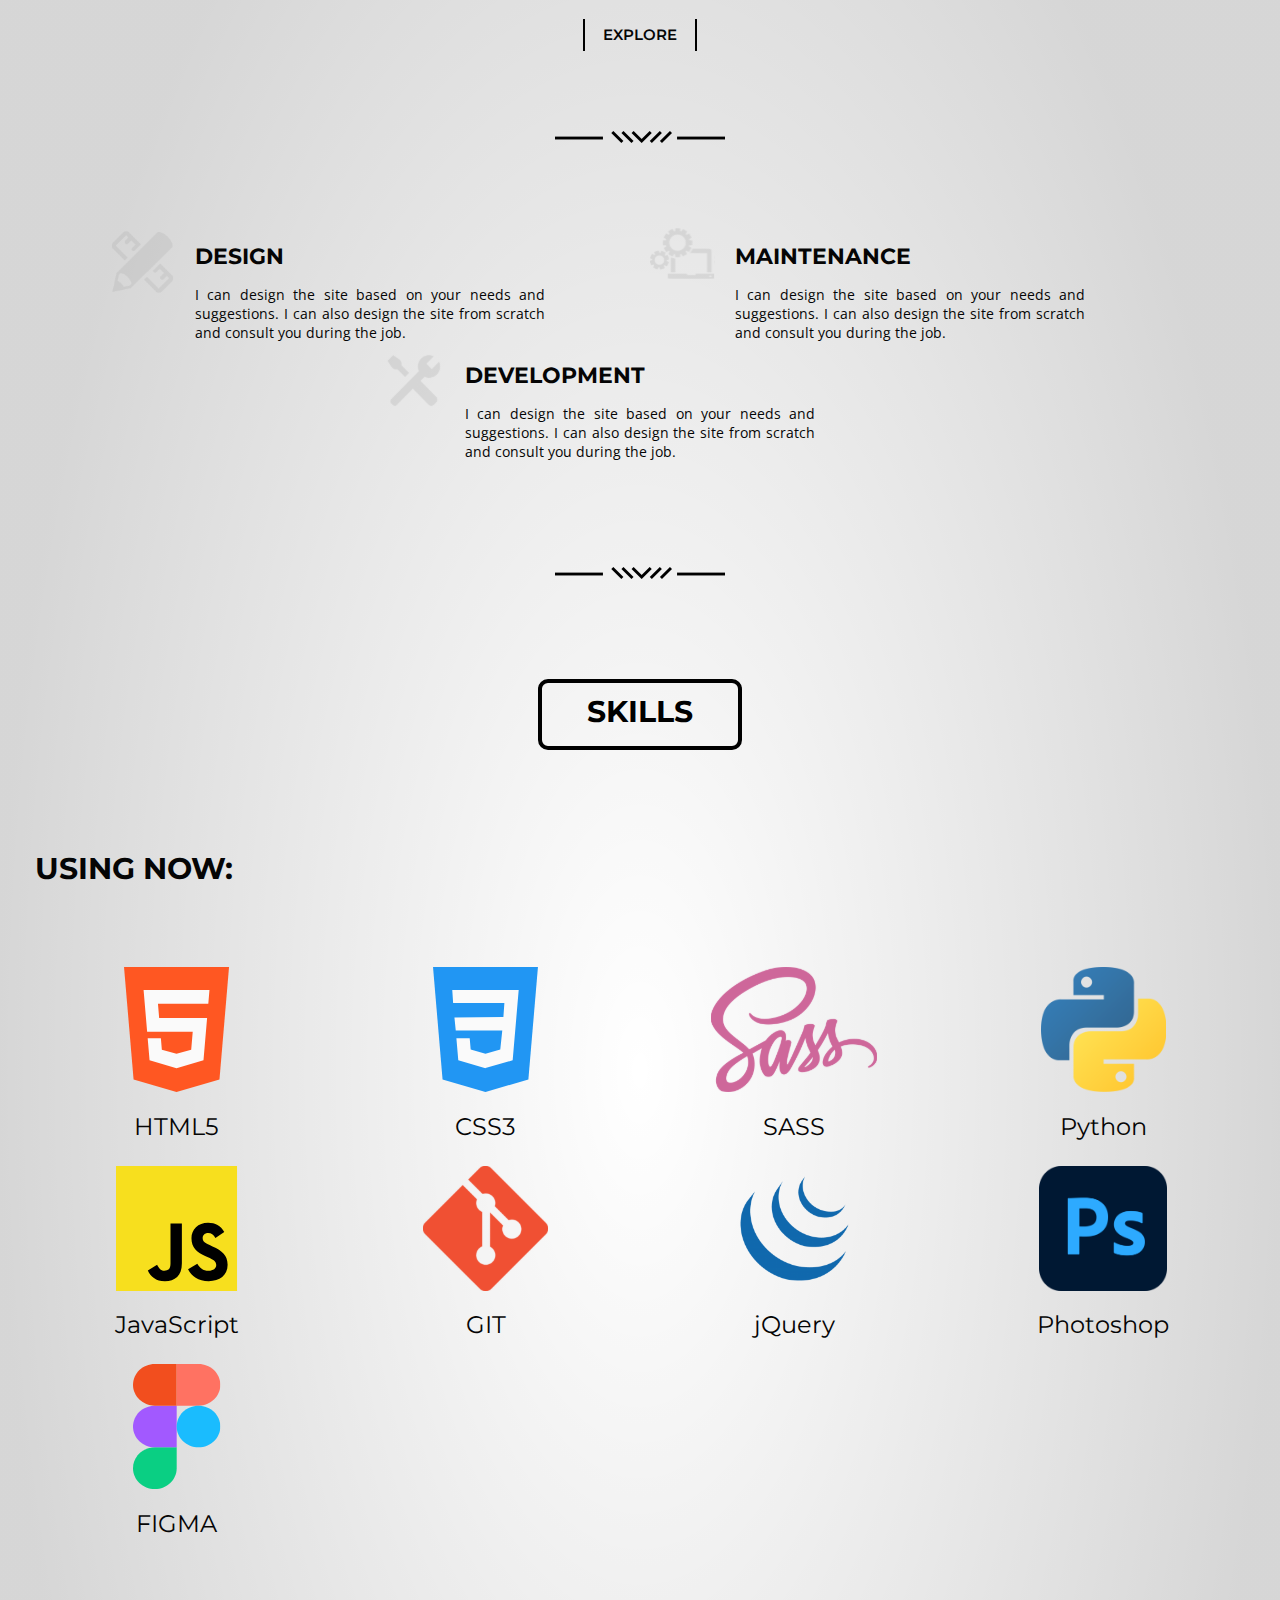
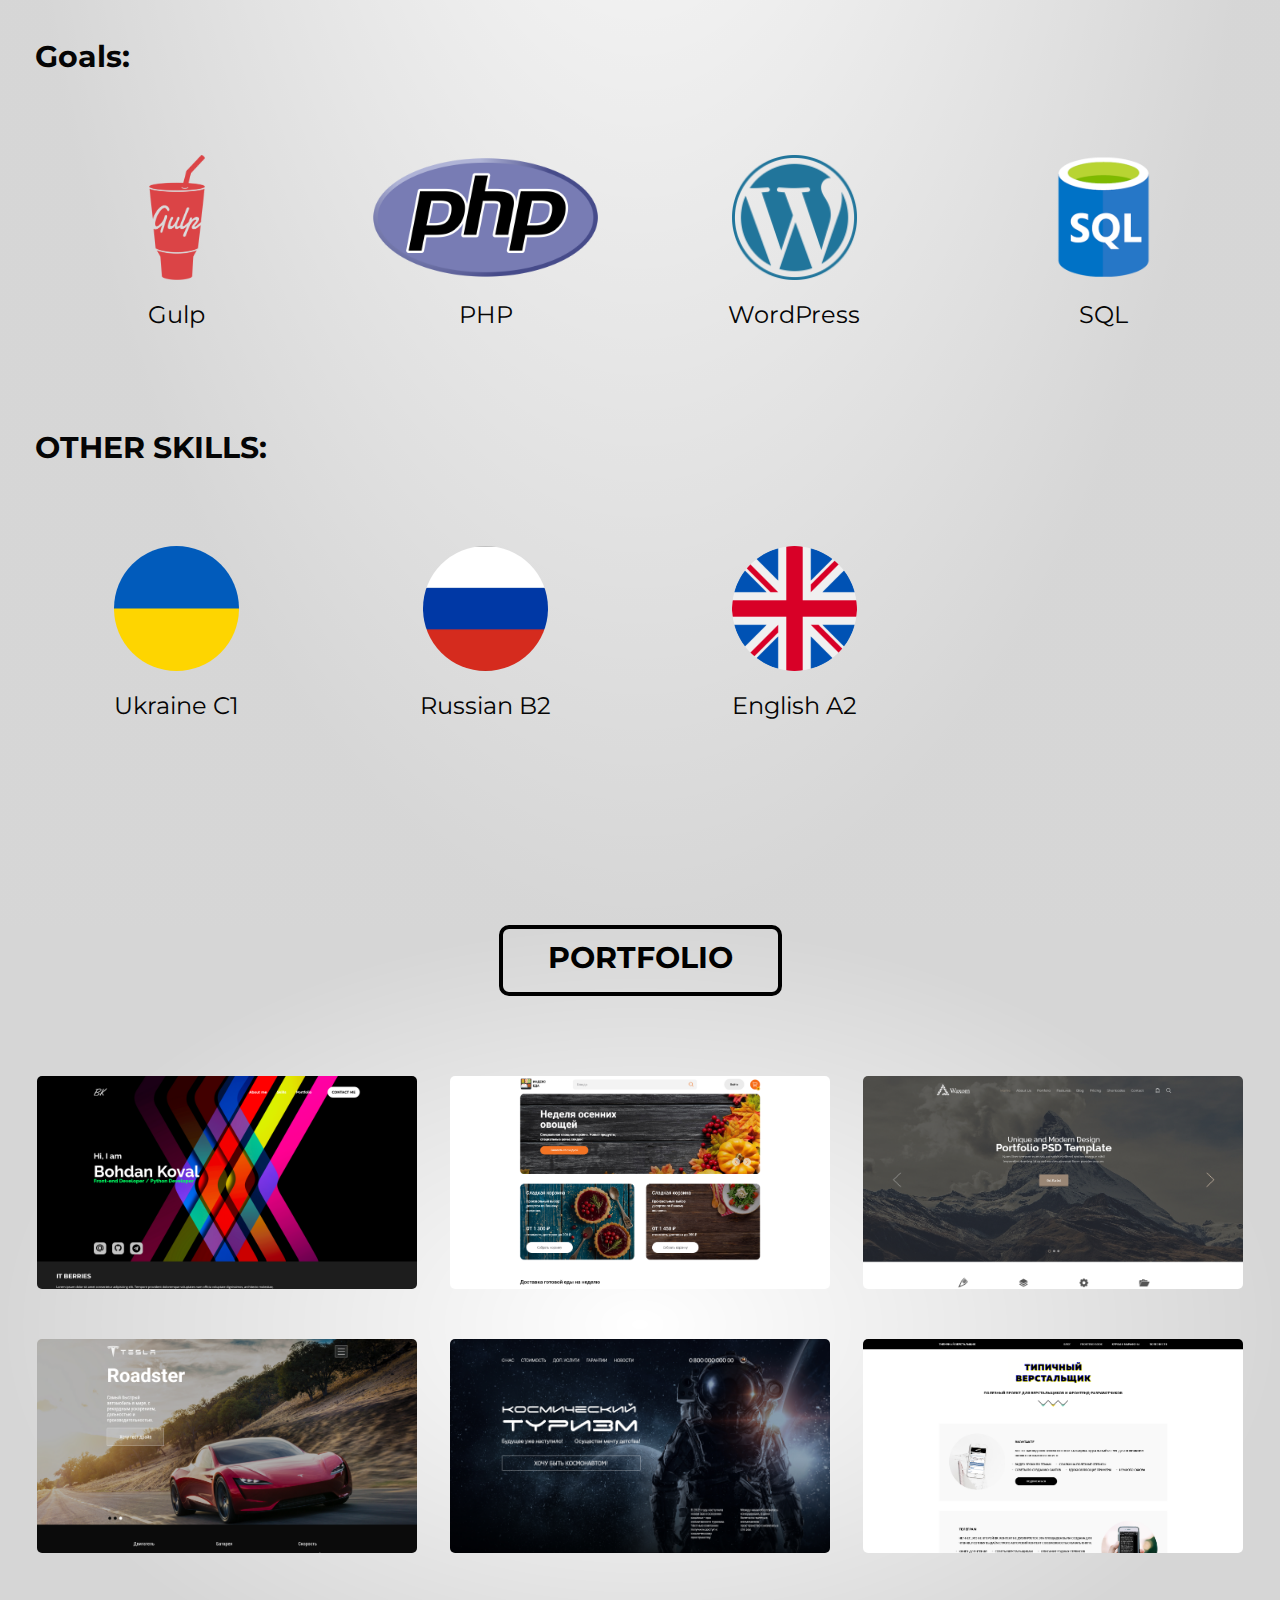
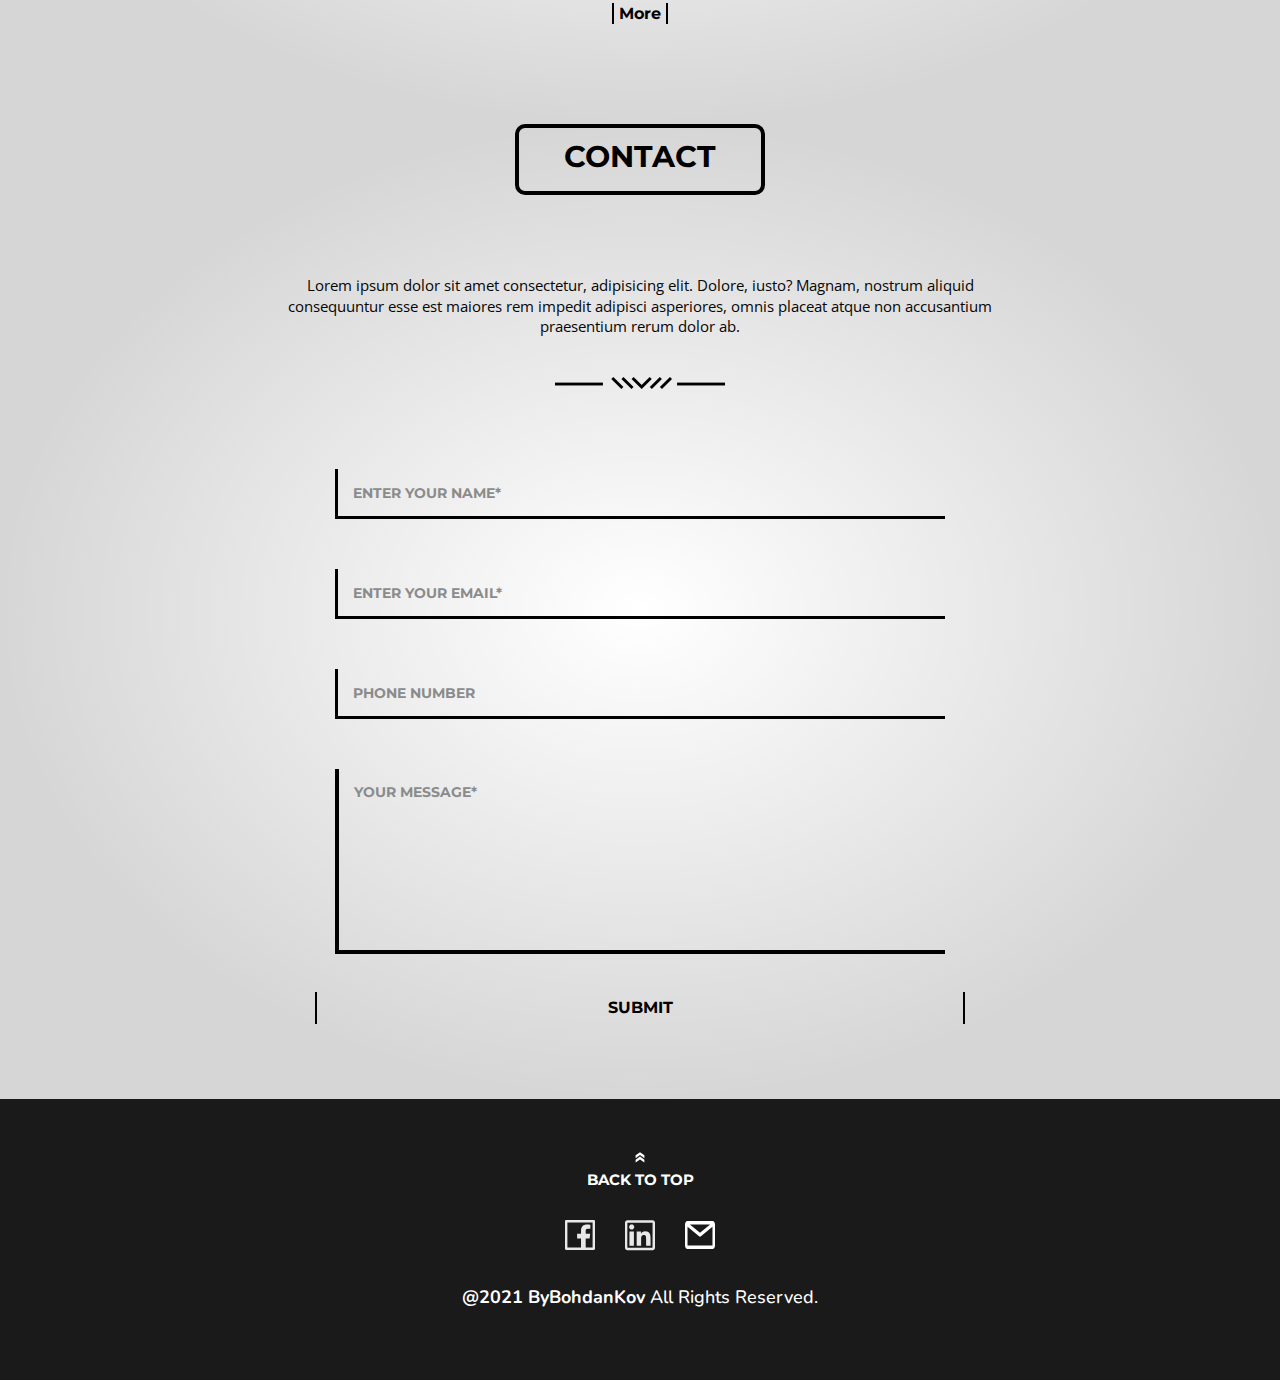
==== commit 3188ac43: "Add files via upload" ====
--- a/index.html
+++ b/index.html
@@ -255,8 +255,8 @@
               <a class="portfolio__item-link" href="https://hsfantast1k.github.io/Index-Food/"
                 target="_blank">IndexFood</a>
             </div>
-            <div class="portfolio__content-item" style="background-image: url('images/portfolio__img/Joomhost.png')">
-              <a class="portfolio__item-link" href="#" target="_blank">JoomHost</a>
+            <div class="portfolio__content-item" style="background-image: url('images/portfolio__img/Waxom.png')">
+              <a class="portfolio__item-link portfolio__item-link--white" href="https://hsfantast1k.github.io/Waxom/" target="_blank">Waxom</a>
             </div>
             <div class="portfolio__content-item" style="background-image: url('images/portfolio__img/Roadster.png')">
               <a class="portfolio__item-link portfolio__item-link--white"
--- a/css/style.css
+++ b/css/style.css
@@ -651,6 +651,7 @@
     position: fixed;
     top: 0;
     left: 0;
+    z-index: 3;
     width: 100%;
     height: 100%;
     background: rgba(0,0,0,0.8);
@@ -664,7 +665,7 @@
     background-size: cover;
     background-repeat: no-repeat;
     width: 600px;
-    min-height: 360px;
+    min-height: 330px;
     left: 50%;
     top: 50%;
     transform: translate(-50%, -50%);
@@ -687,6 +688,7 @@
     position: absolute;
     top: 10px;
     right: 10px;
+    width: 20px;
     cursor: pointer;
 }
 
--- a/css/media.css
+++ b/css/media.css
@@ -47,6 +47,11 @@
 
     .header__top {
         padding-top: 50px;
+    }
+
+    .popup {
+        width: 550px;
+        min-height: 280px;
     }
     /* Item */
     .portfolio__content-item {
@@ -203,6 +208,11 @@
         line-height: 26px;
     }
 
+    .popup-text {
+        font-size: 28px;
+        line-height: 34px;
+    }
+
 
     /* Icon */
     .header__social-img {
@@ -233,6 +243,10 @@
         padding: 40px 20px;
     }
 
+    .popup {
+        width: 450px;
+        min-height: 230px;
+    }
     /* Padding-top  */
 
     .header__top {
@@ -304,6 +318,11 @@
         top: 42px;
     }
 
+    .popup {
+        width: 380px;
+        min-height: 195px;
+    }
+
     /* Padding-top  */
 
     .header__top {
@@ -333,6 +352,11 @@
     /* .skills__box {
         grid-template-columns: repeat(1, 1fr);
     } */
+    /* Block */
+    .popup {
+        width: 340px;
+        min-height: 173px;
+    }
 
     /* Text */
     .header__title {
@@ -346,6 +370,10 @@
     .skills-title {
         text-align: center;
     }
+    .popup-text {
+        font-size: 24px;
+        line-height: 32px;
+    }
     /* Item */
     .portfolio__content-item {
         width: 300px;
@@ -362,6 +390,11 @@
         grid-template-columns: repeat(1, 1fr);
     }
 
+    /* Block */
+    .popup {
+        width: 310px;
+        min-height: 158px;
+    }
 
     /* Text */
     .header__title {
@@ -371,7 +404,6 @@
     .header__title-desc {
         font-size: 18px;
     }
-    
     /* Icon */
     .header__social-list {
         margin-left: -10px;
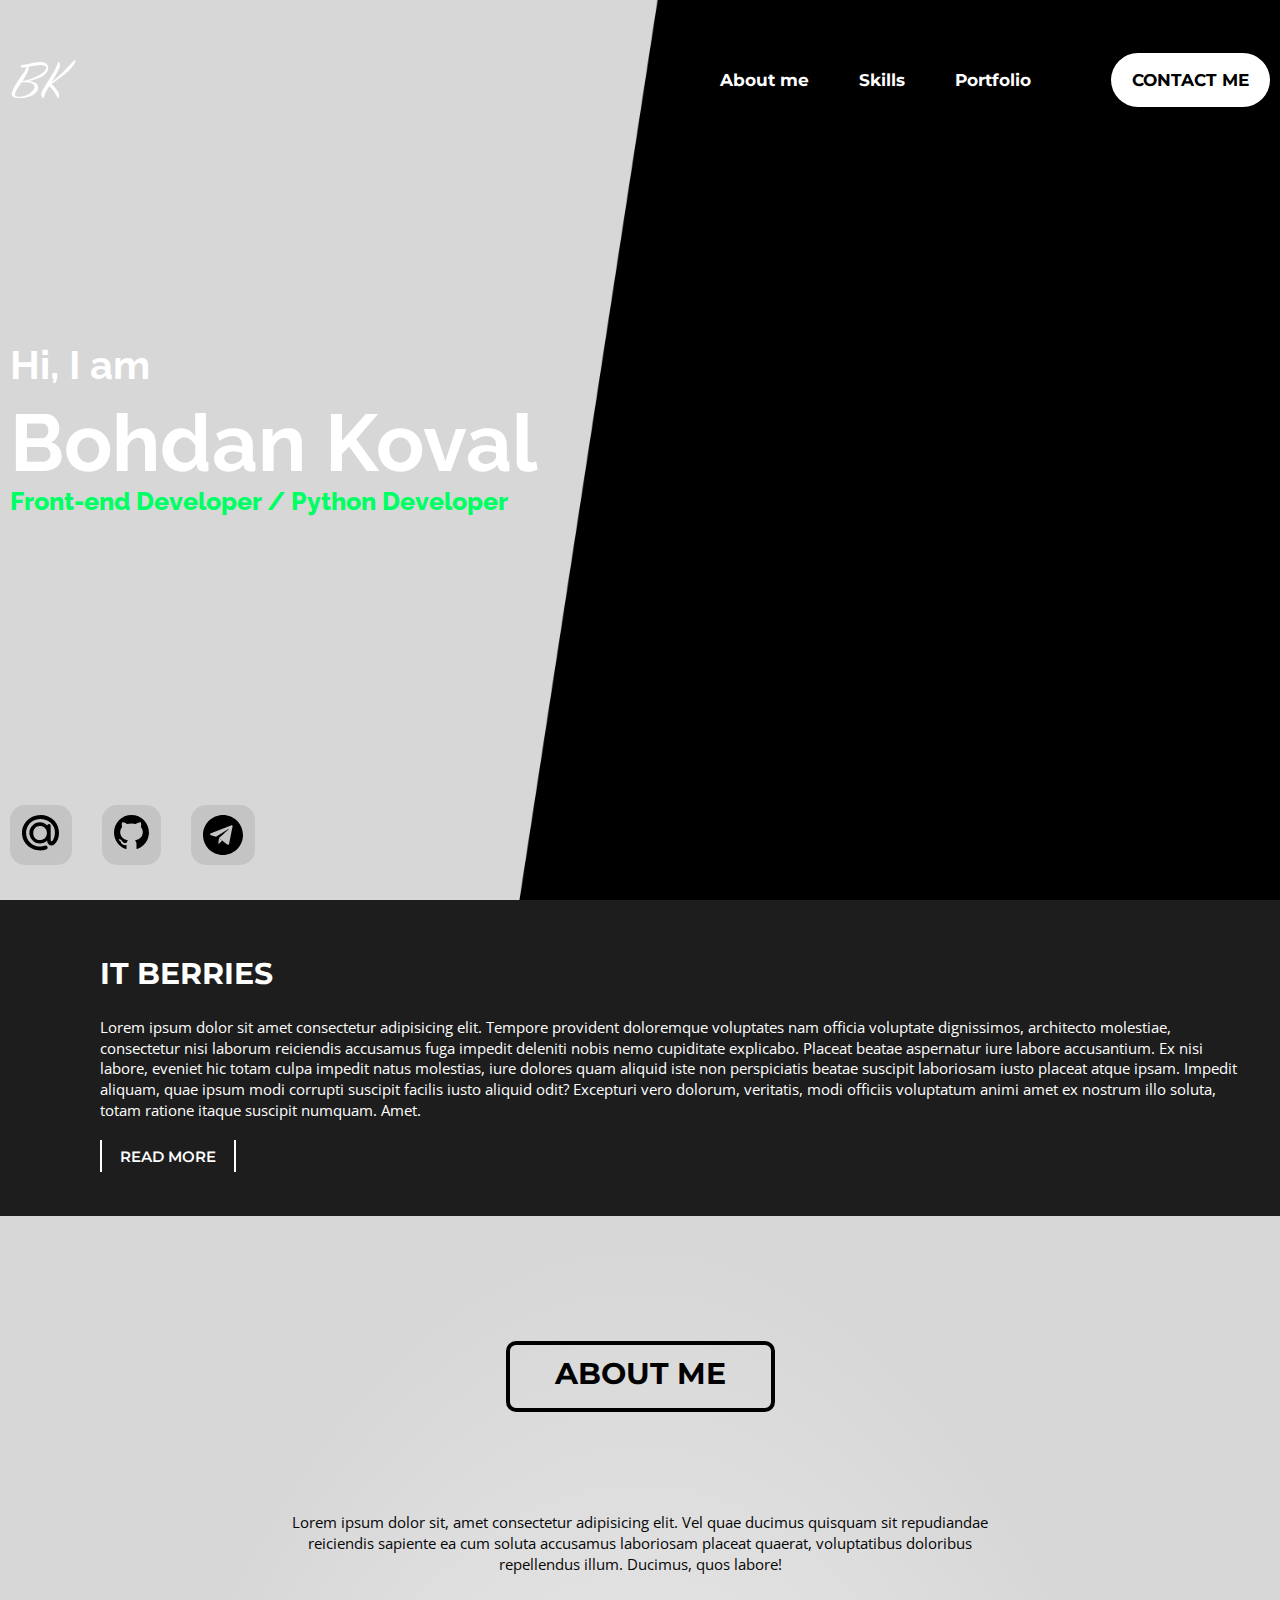
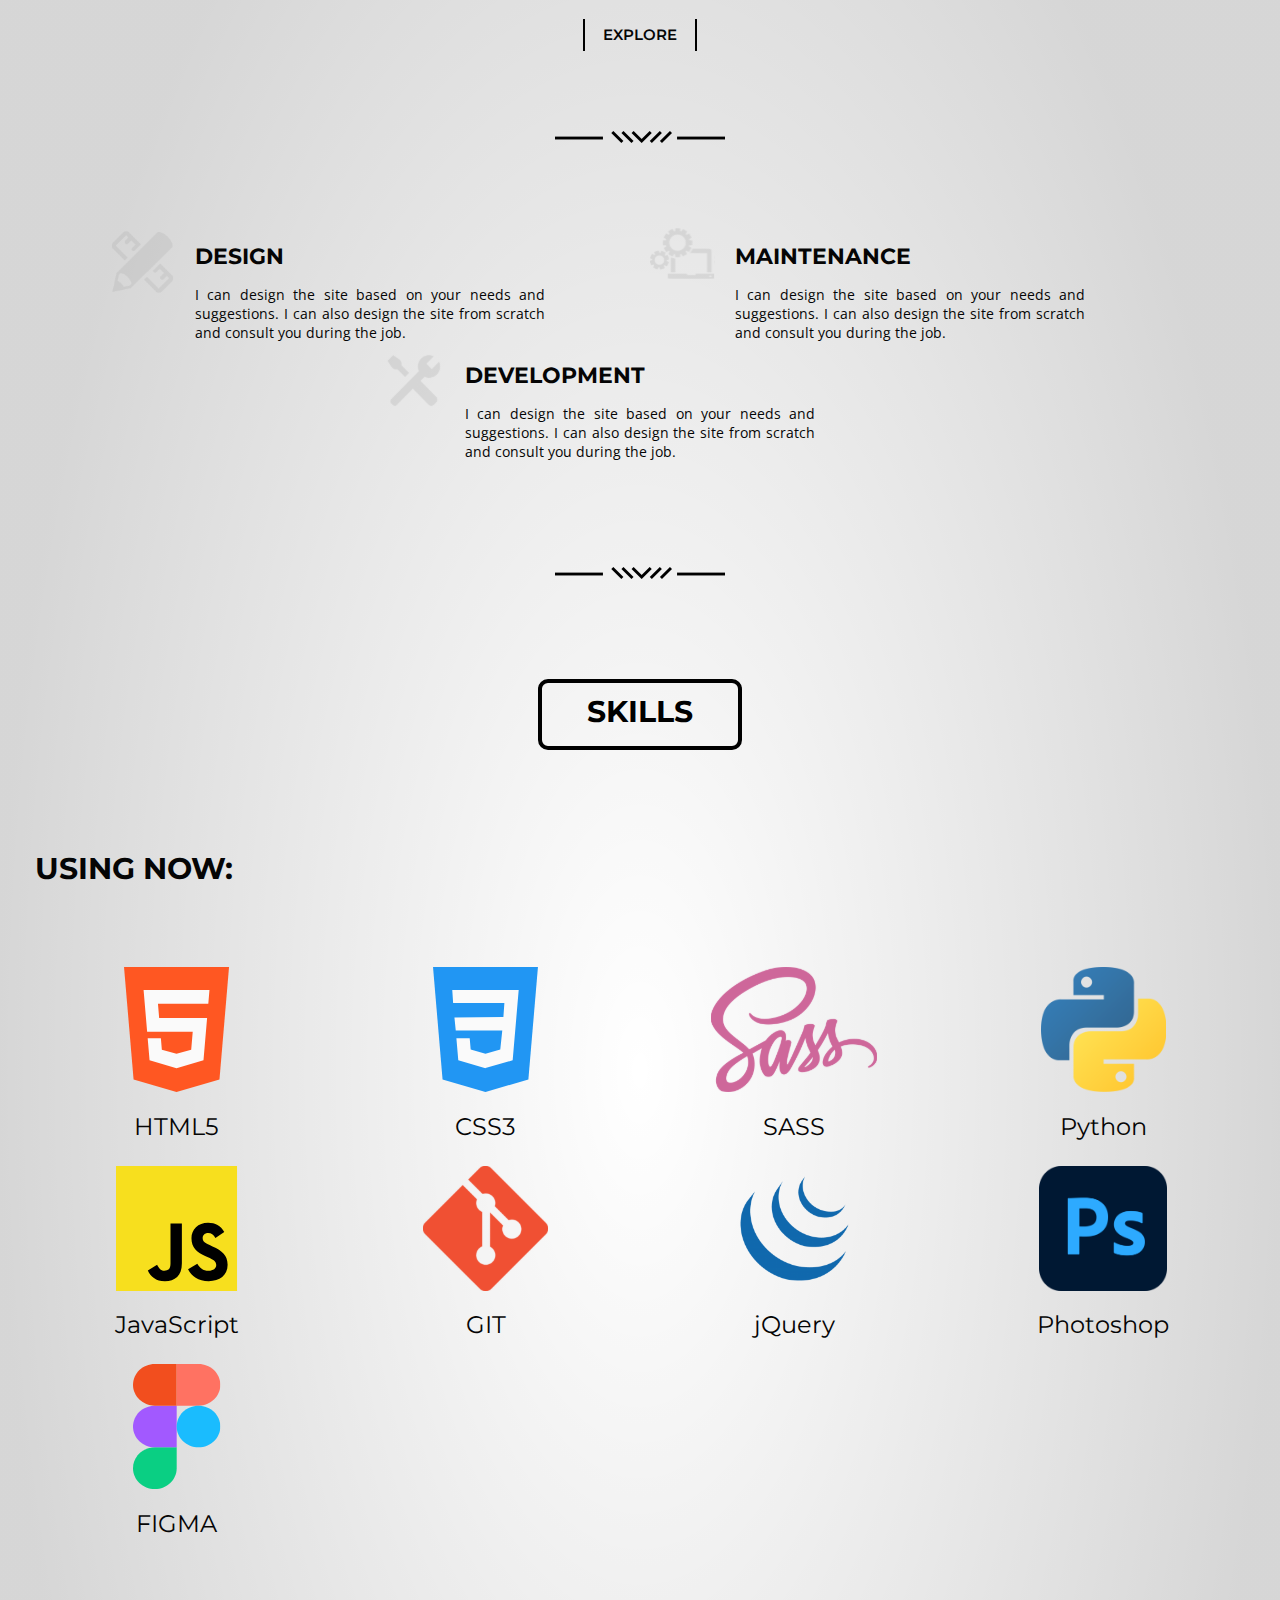
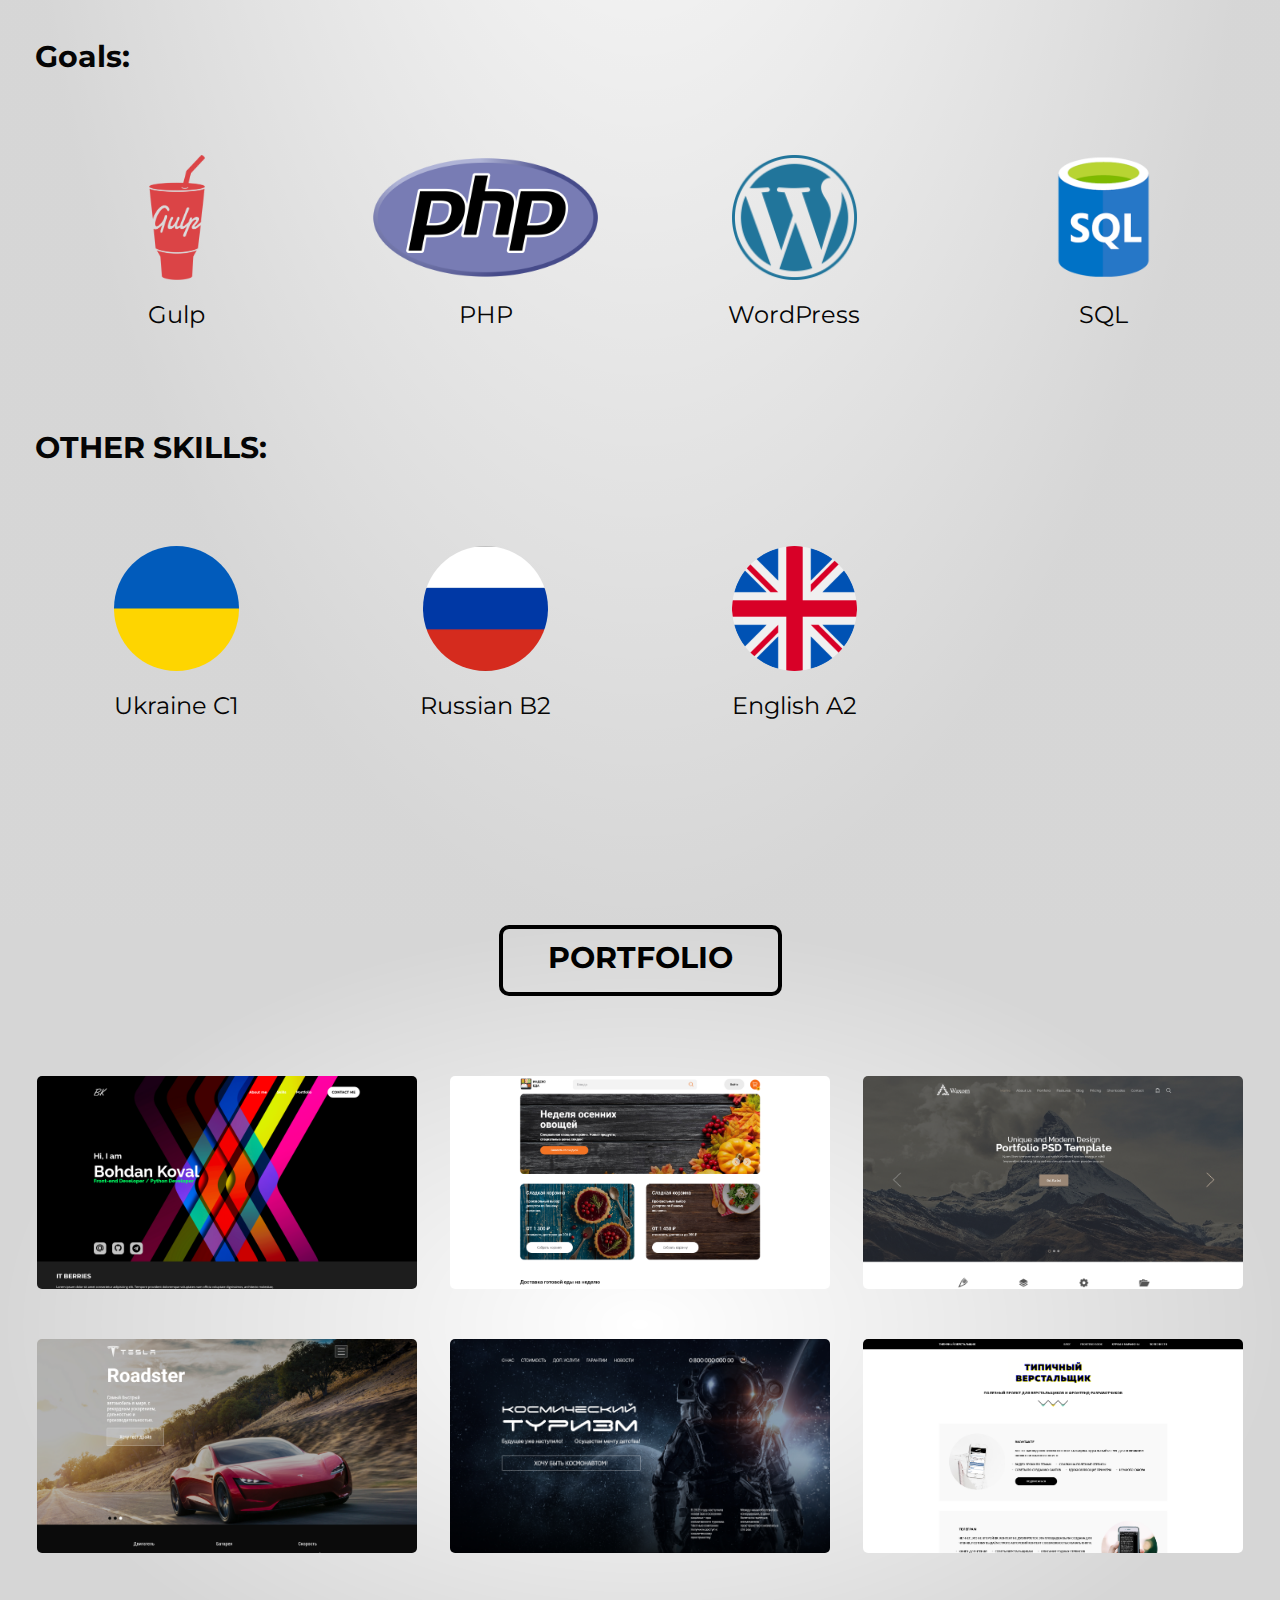
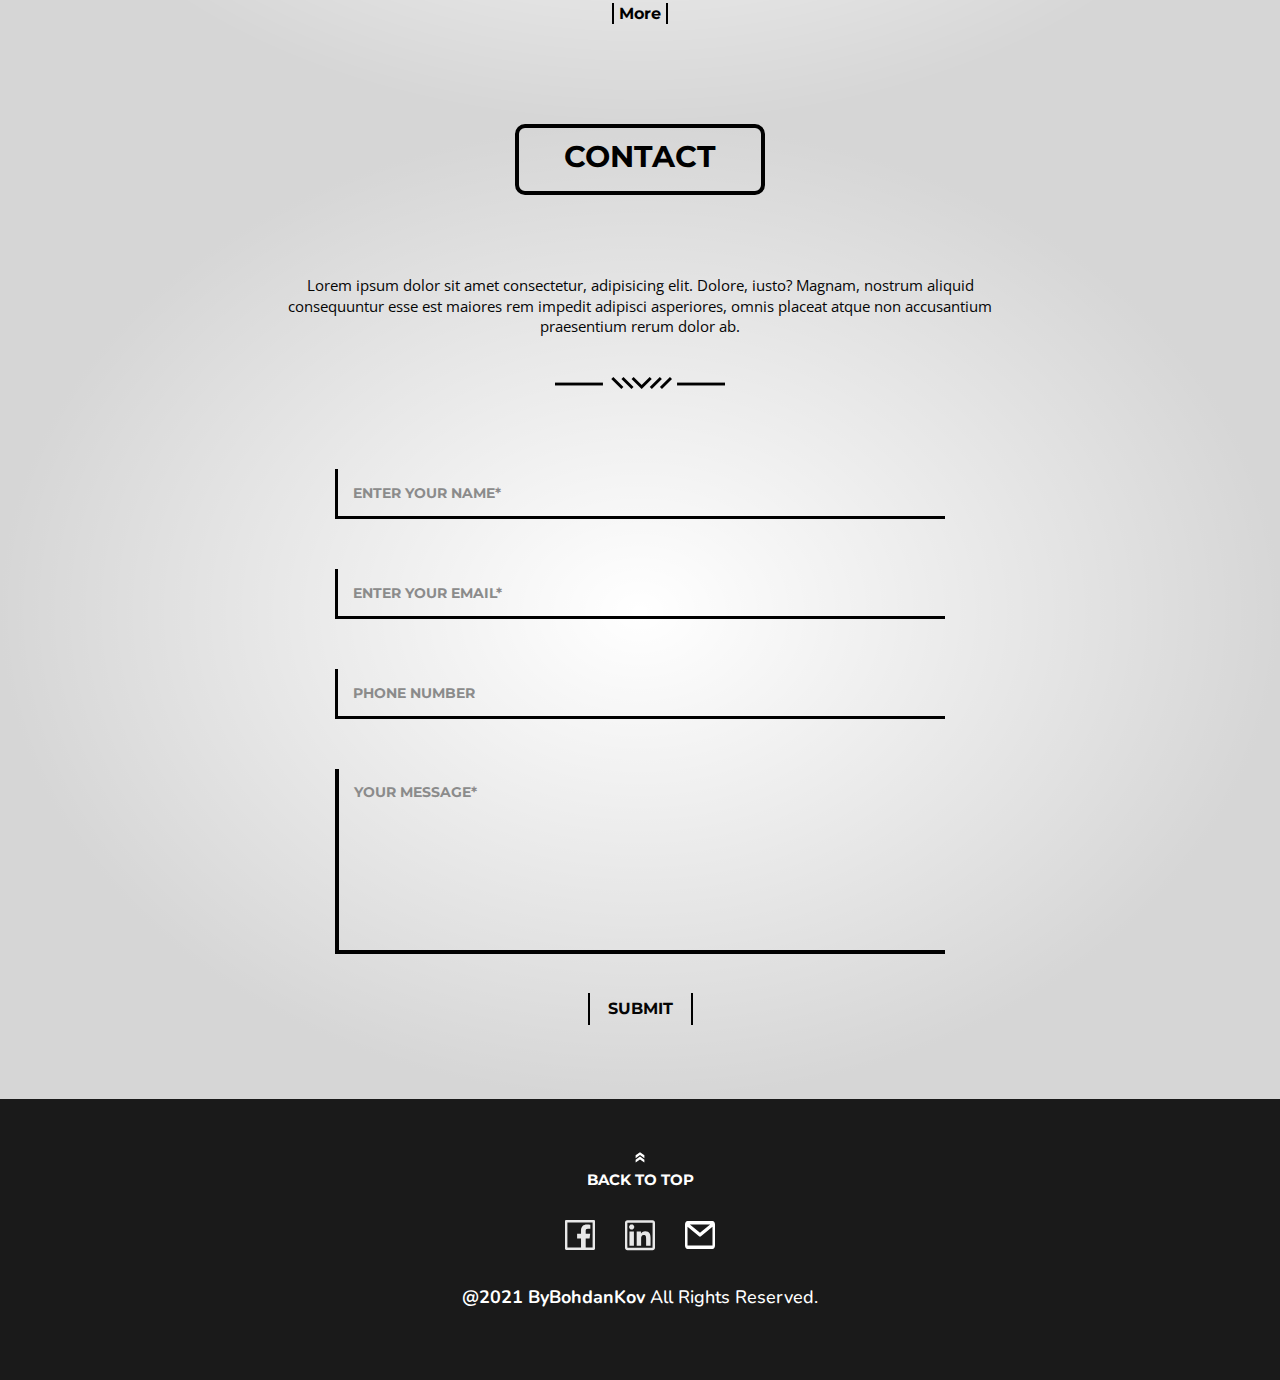
==== commit 61cb44c3: "Add files via upload" ====
--- a/index.html
+++ b/index.html
@@ -28,7 +28,8 @@
 </head>
 
 <body>
-
+  <!-- Task: -->
+  <!-- In the future will make a form of sending with receipt on email -->
   <header class="header" id="header">
     <!-- <div class="header__2bg"></div> -->
     <div class="header__container">
@@ -315,9 +316,11 @@
         <input class="contact-input" type="text" placeholder="ENTER YOUR EMAIL*">
         <input class="contact-input" type="text" placeholder="PHONE NUMBER">
         <textarea class="contact-textarea" placeholder="YOUR MESSAGE*"></textarea>
-        <a class="open-popup" href="#" >
-          <button class="contact-send">SUBMIT</button>
-        </a>
+        <a class="open-popup contact-send" href="#" >
+          SUBMIT
+        </a>
+        <!-- In the future will make a form of sending with receipt on email -->
+        <!-- <button class="contact-send">SUBMIT</button> -->
       </form>
       <div class="popup-bg">
         <div class="popup">
--- a/css/style.css
+++ b/css/style.css
@@ -632,6 +632,7 @@
 
 .contact-send {
     position: absolute;
+    width: 65px;
     right: 0;
     left: 0;
     bottom: 0;
@@ -643,6 +644,7 @@
     font-size: 16px;
     line-height: 20px;
     cursor: pointer;
+    /* width: 60px; DELETED*/
 }
 
 /*Style Popup window  Start*/
@@ -682,6 +684,7 @@
     font-weight: 700;
     font-size: 35px;
     line-height: 42px;
+    padding: 0 15px;
 }
 
 .close-popup {
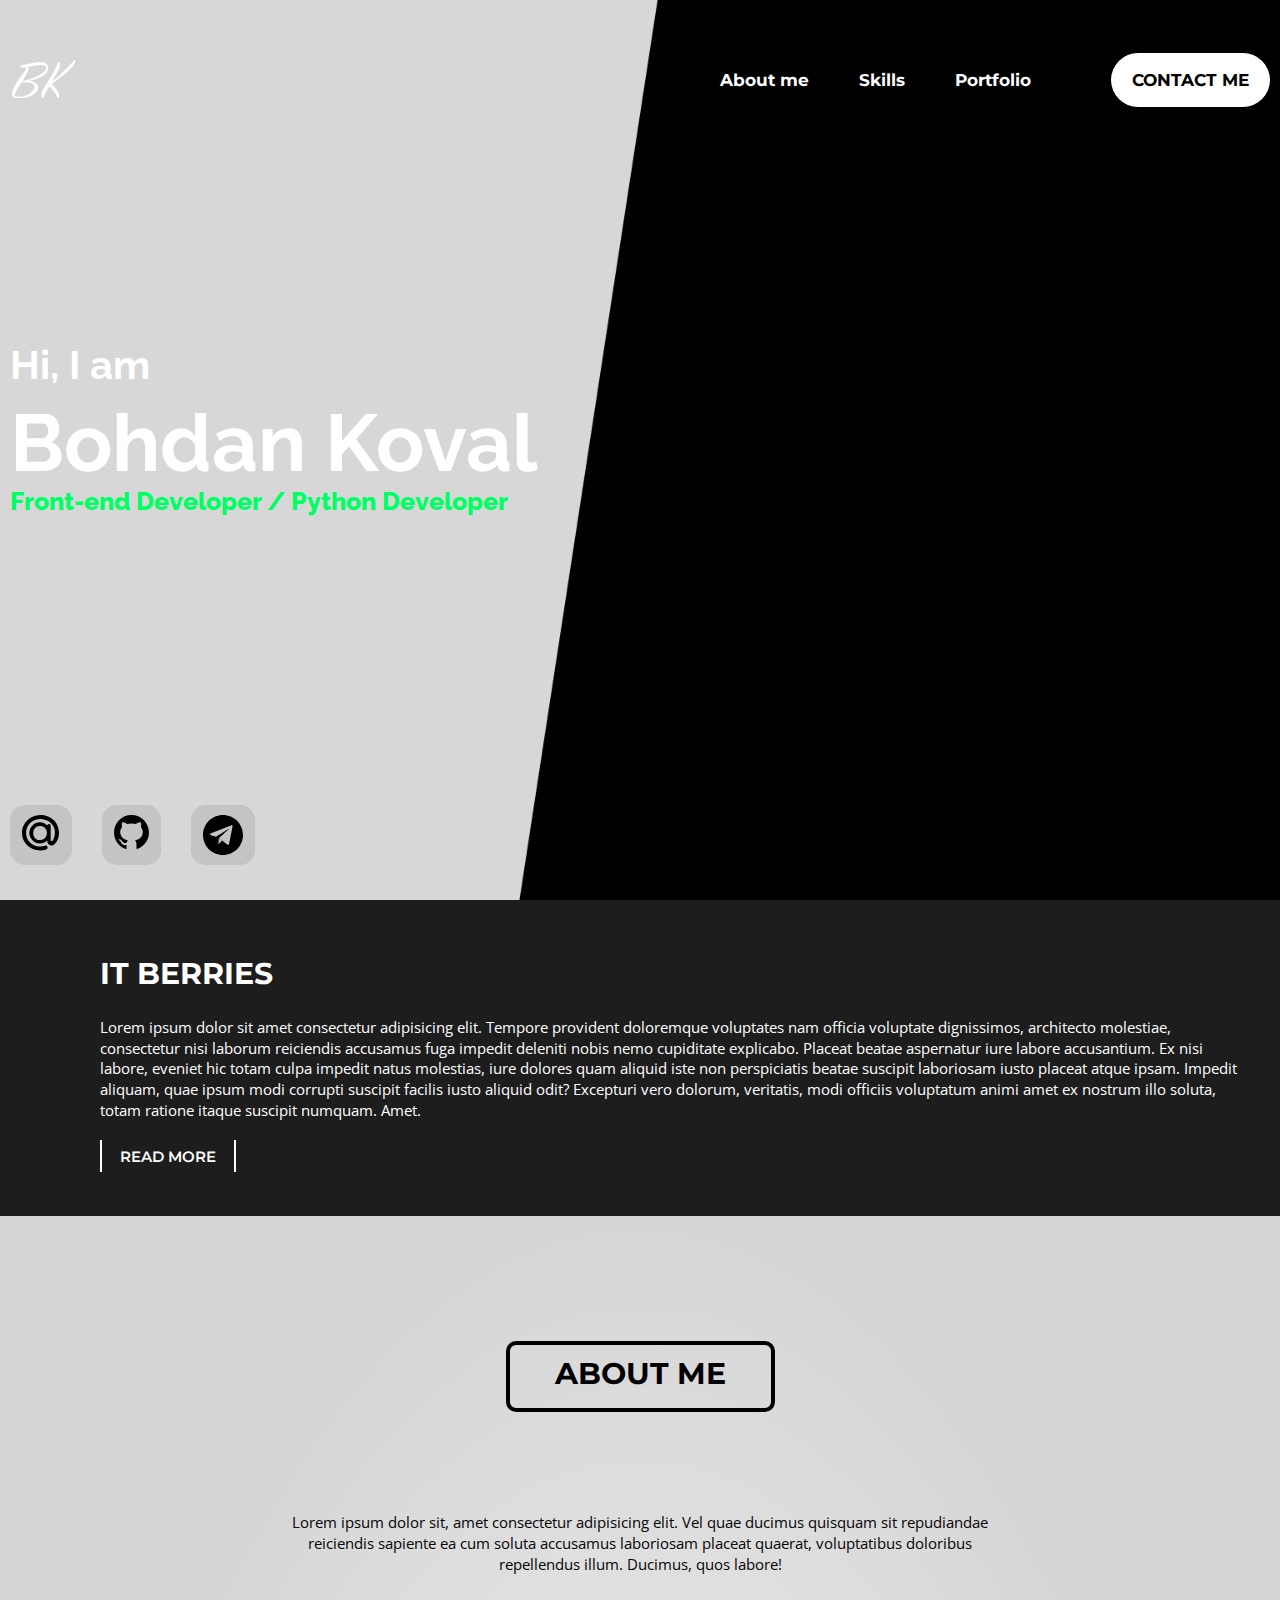
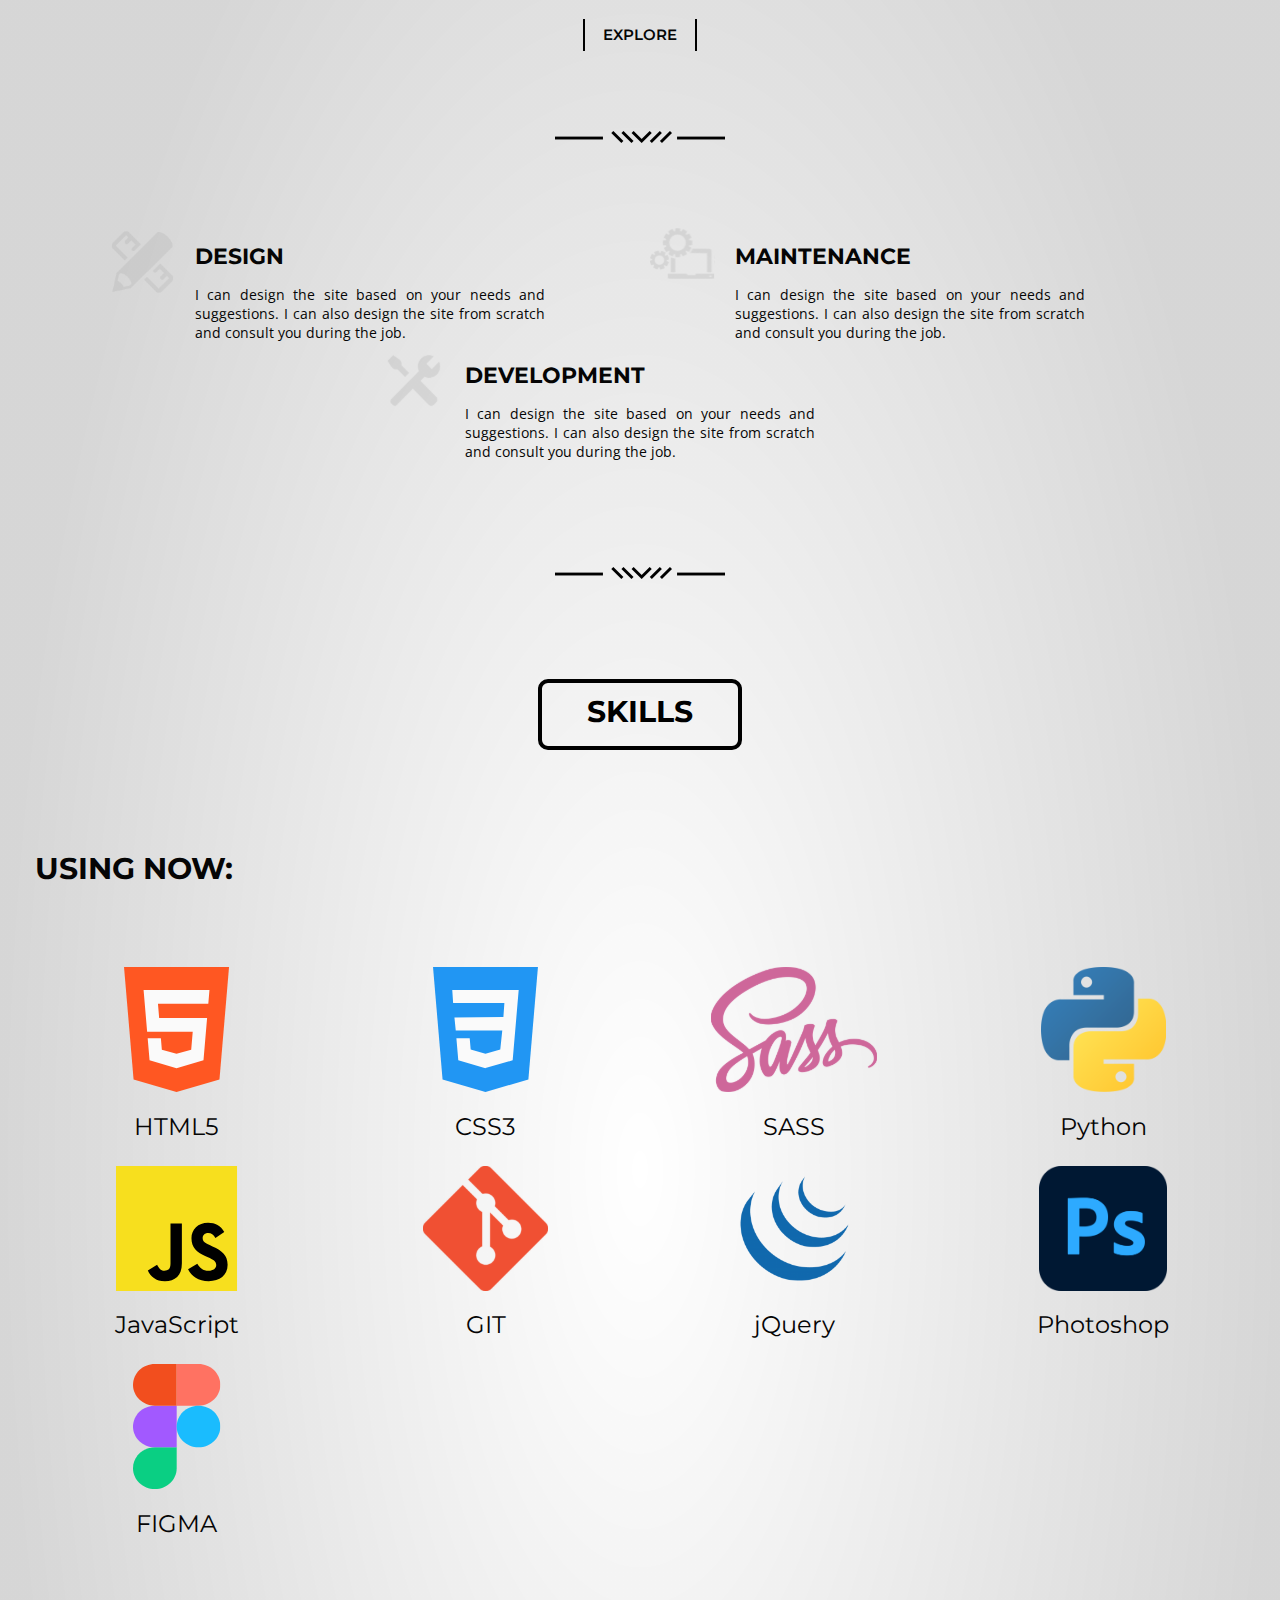
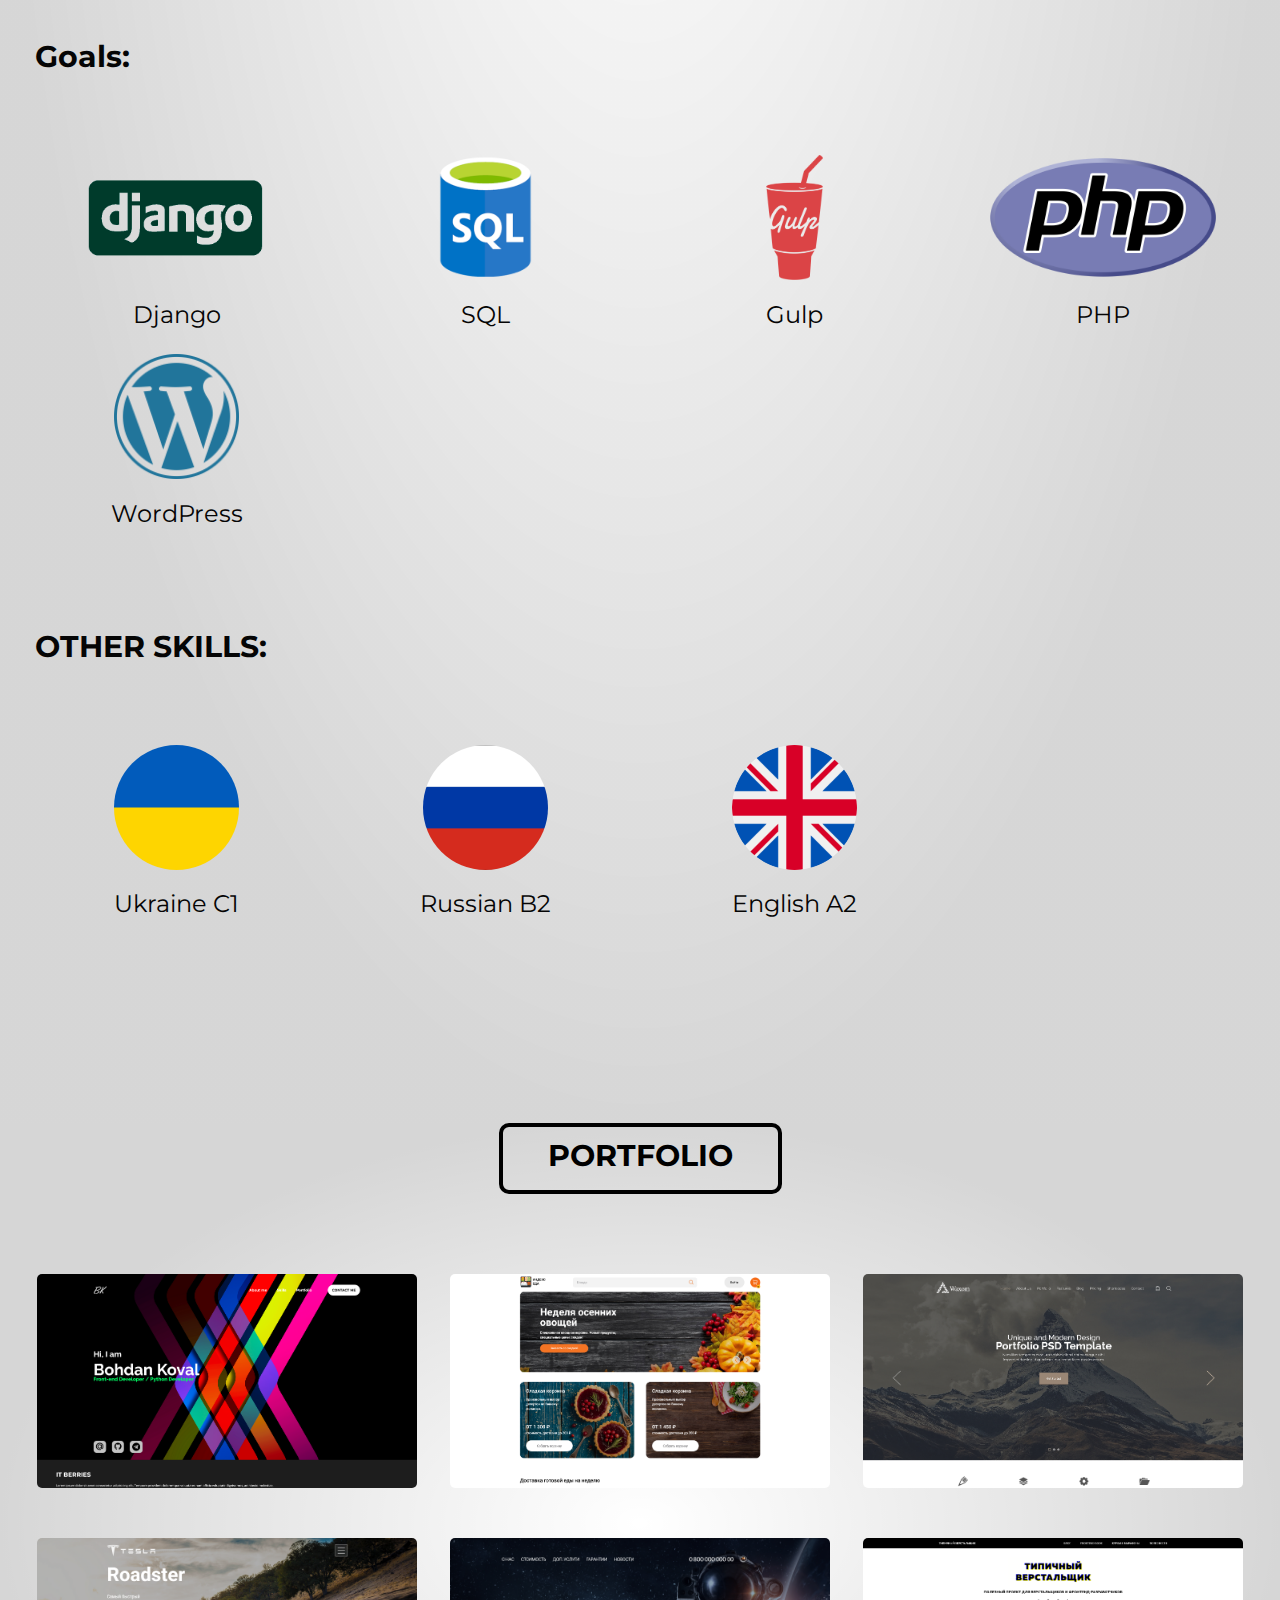
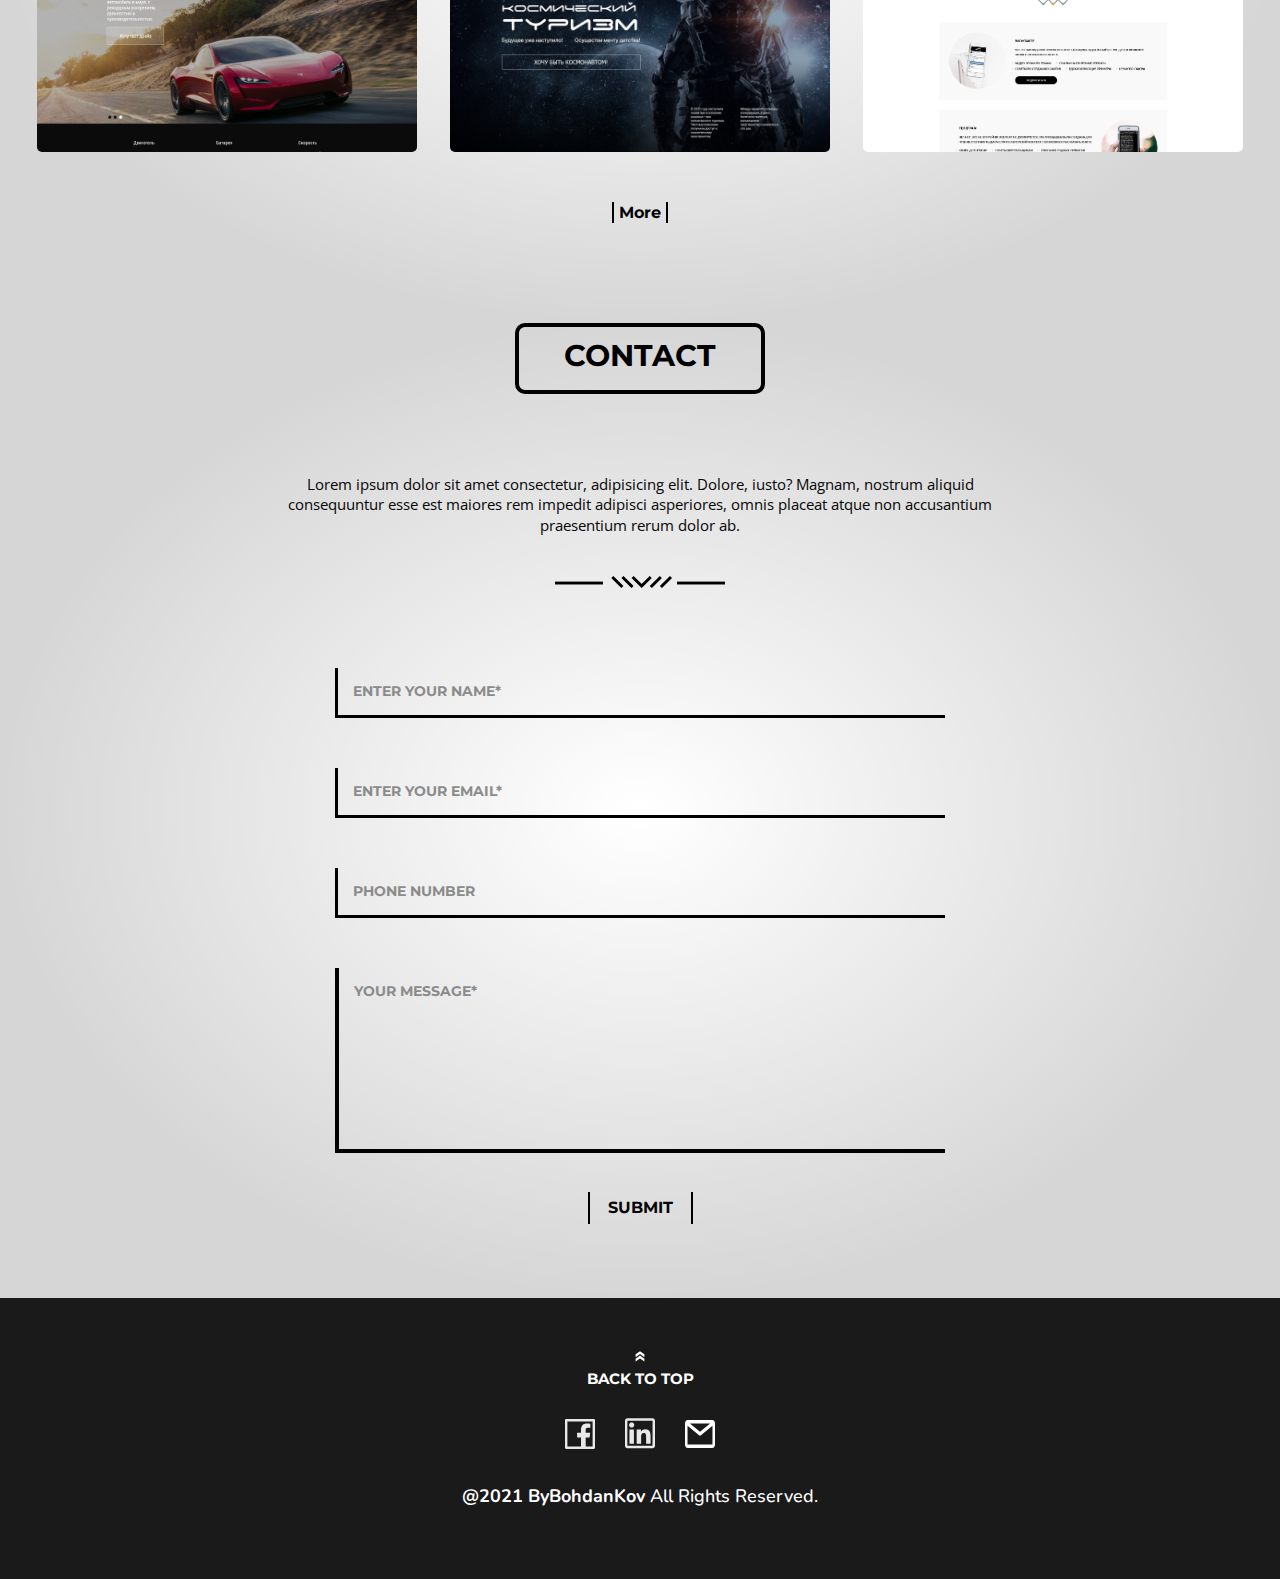
==== commit 71297af4: "Add files via upload" ====
--- a/index.html
+++ b/index.html
@@ -5,6 +5,7 @@
   <meta charset="UTF-8">
   <meta name="viewport" content="width=device-width, initial-scale=1.0">
   <meta http-equiv="X-UA-Compatible" content="ie=edge">
+  <meta name='freelancehunt' content='880223836d140b9'>
   <title>Portfolio</title>
   <link  rel = "icon"  type = "image / png"  sizes = "32x32"  href = "images/icon__site.png"> 
   <!-- Montserrat, Nunito, Raleway -->
@@ -202,6 +203,14 @@
         <h2 class="skills-title">Goals:</h2>
         <div class="skills__box">
           <div class="skills-item">
+            <img class="skills__box-img" src="images/Program__logo/Django.png" alt="Gulp" height="125px">
+            <h6 class="skills__box-title">Django</h6>
+          </div>
+          <div class="skills-item">
+            <img class="skills__box-img" src="images/Program__logo/SQL.png" alt="SQL" w height="125px">
+            <h6 class="skills__box-title">SQL</h6>
+          </div>
+          <div class="skills-item">
             <img class="skills__box-img" src="images/Program__logo/Gulp.png" alt="Gulp" height="125px">
             <h6 class="skills__box-title">Gulp</h6>
           </div>
@@ -212,10 +221,6 @@
           <div class="skills-item">
             <img class="skills__box-img" src="images/Program__logo/WordPress.png" alt="WordPress" height="125px">
             <h6 class=" skills__box-title">WordPress</h6>
-          </div>
-          <div class="skills-item">
-            <img class="skills__box-img" src="images/Program__logo/SQL.png" alt="SQL" w height="125px">
-            <h6 class="skills__box-title">SQL</h6>
           </div>
         </div>
 
@@ -326,7 +331,7 @@
         <div class="popup">
             <img class="close-popup" src="images/close.png" alt="">
             <p class="popup-text">
-              Спасибо, форма отправлена 
+              Thanks, form was sent
             </p>
         </div>
    </div>
--- a/css/style.css
+++ b/css/style.css
@@ -204,7 +204,7 @@
 }
 
 .header__title-desc::after{
-    content: "Kyiv - GMT+2, online 7:00-21:30";
+    content: "Kyiv - GMT+2, online 8:00-22:00";
     position: absolute;
     bottom: 0;
     opacity: 0;
